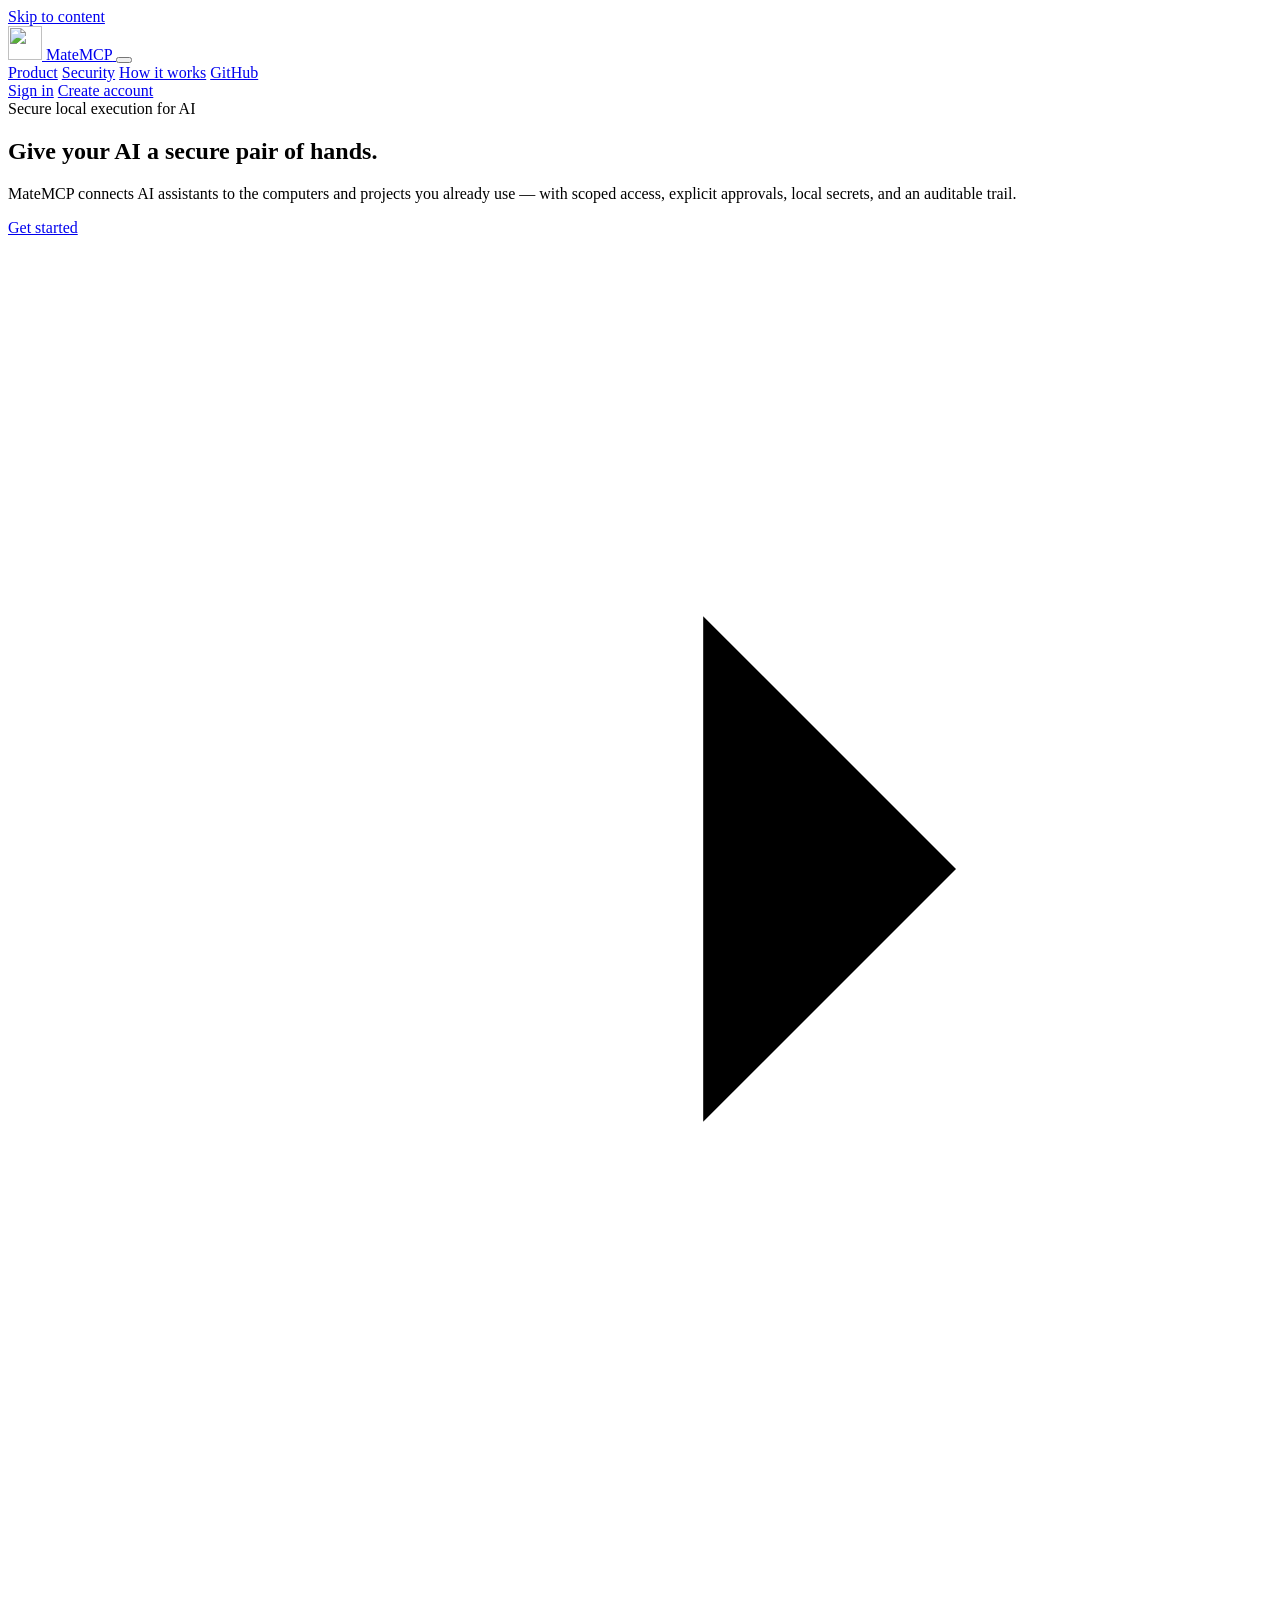
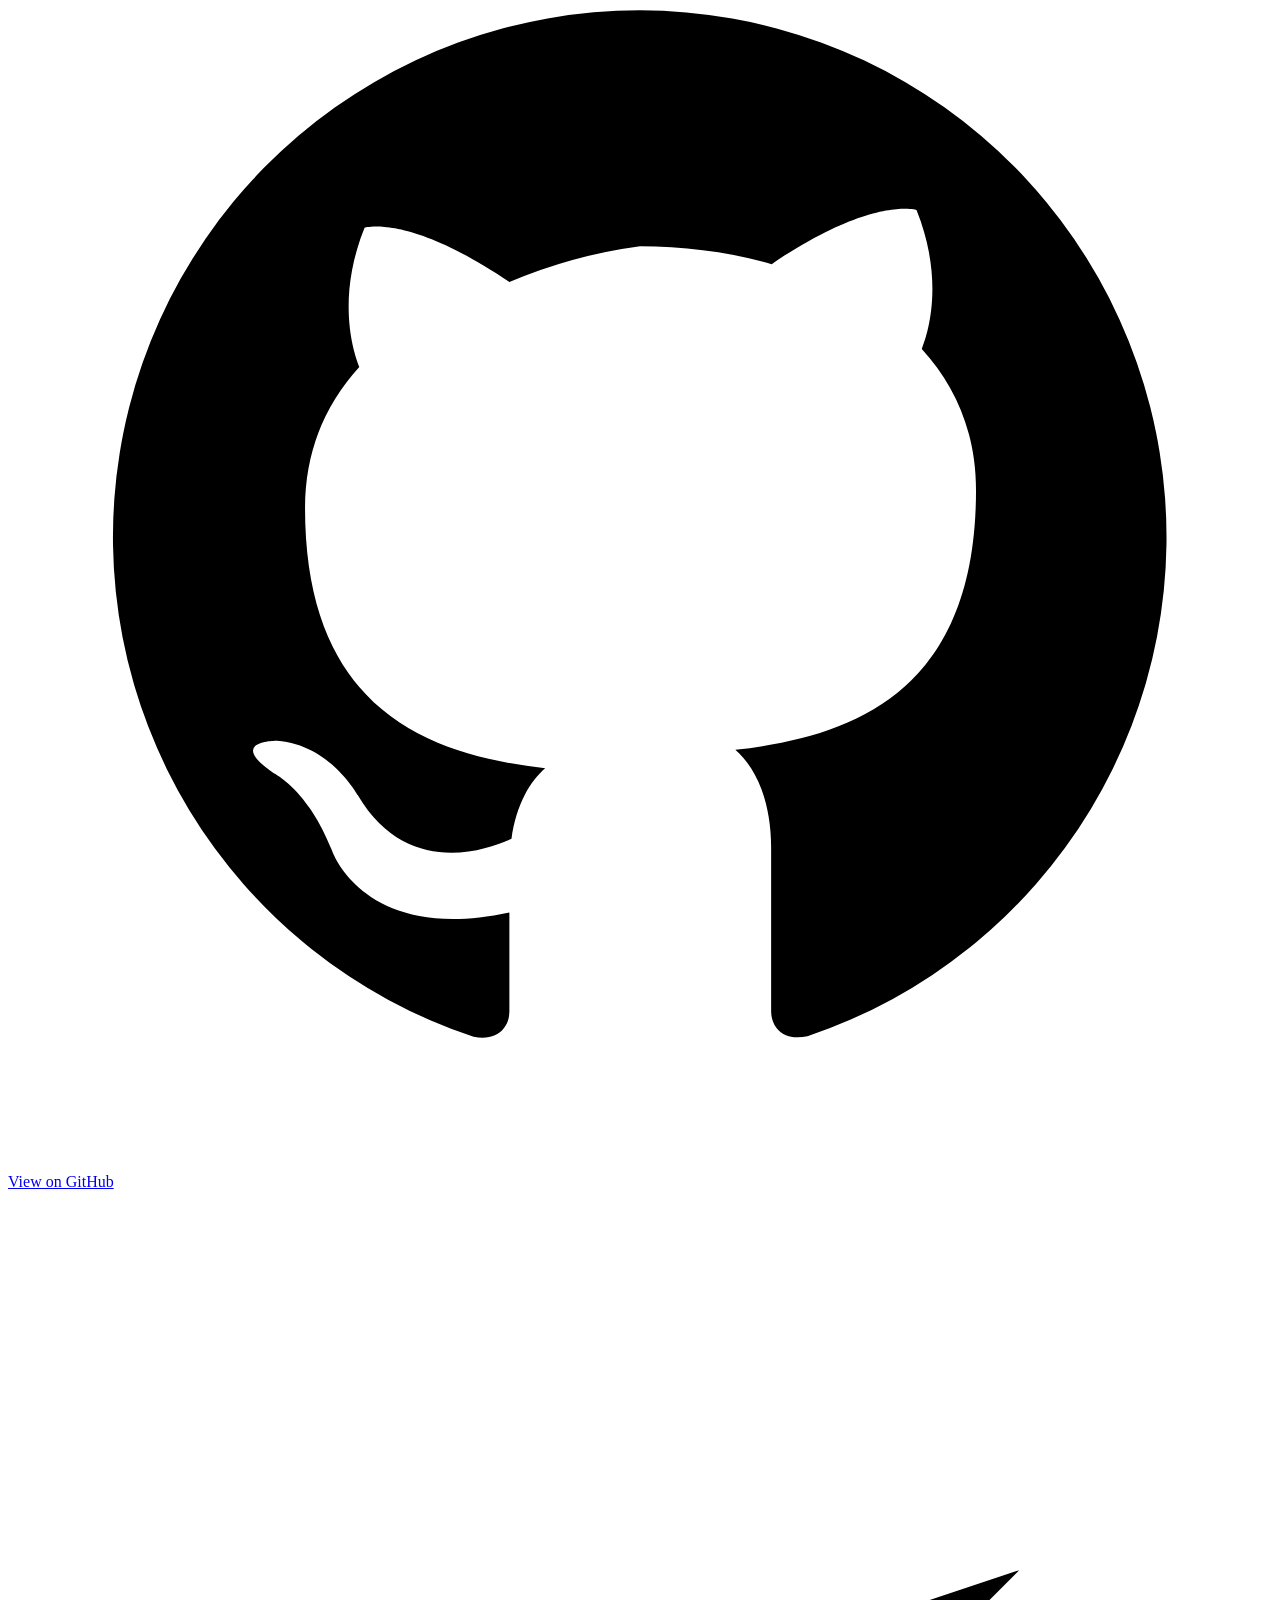
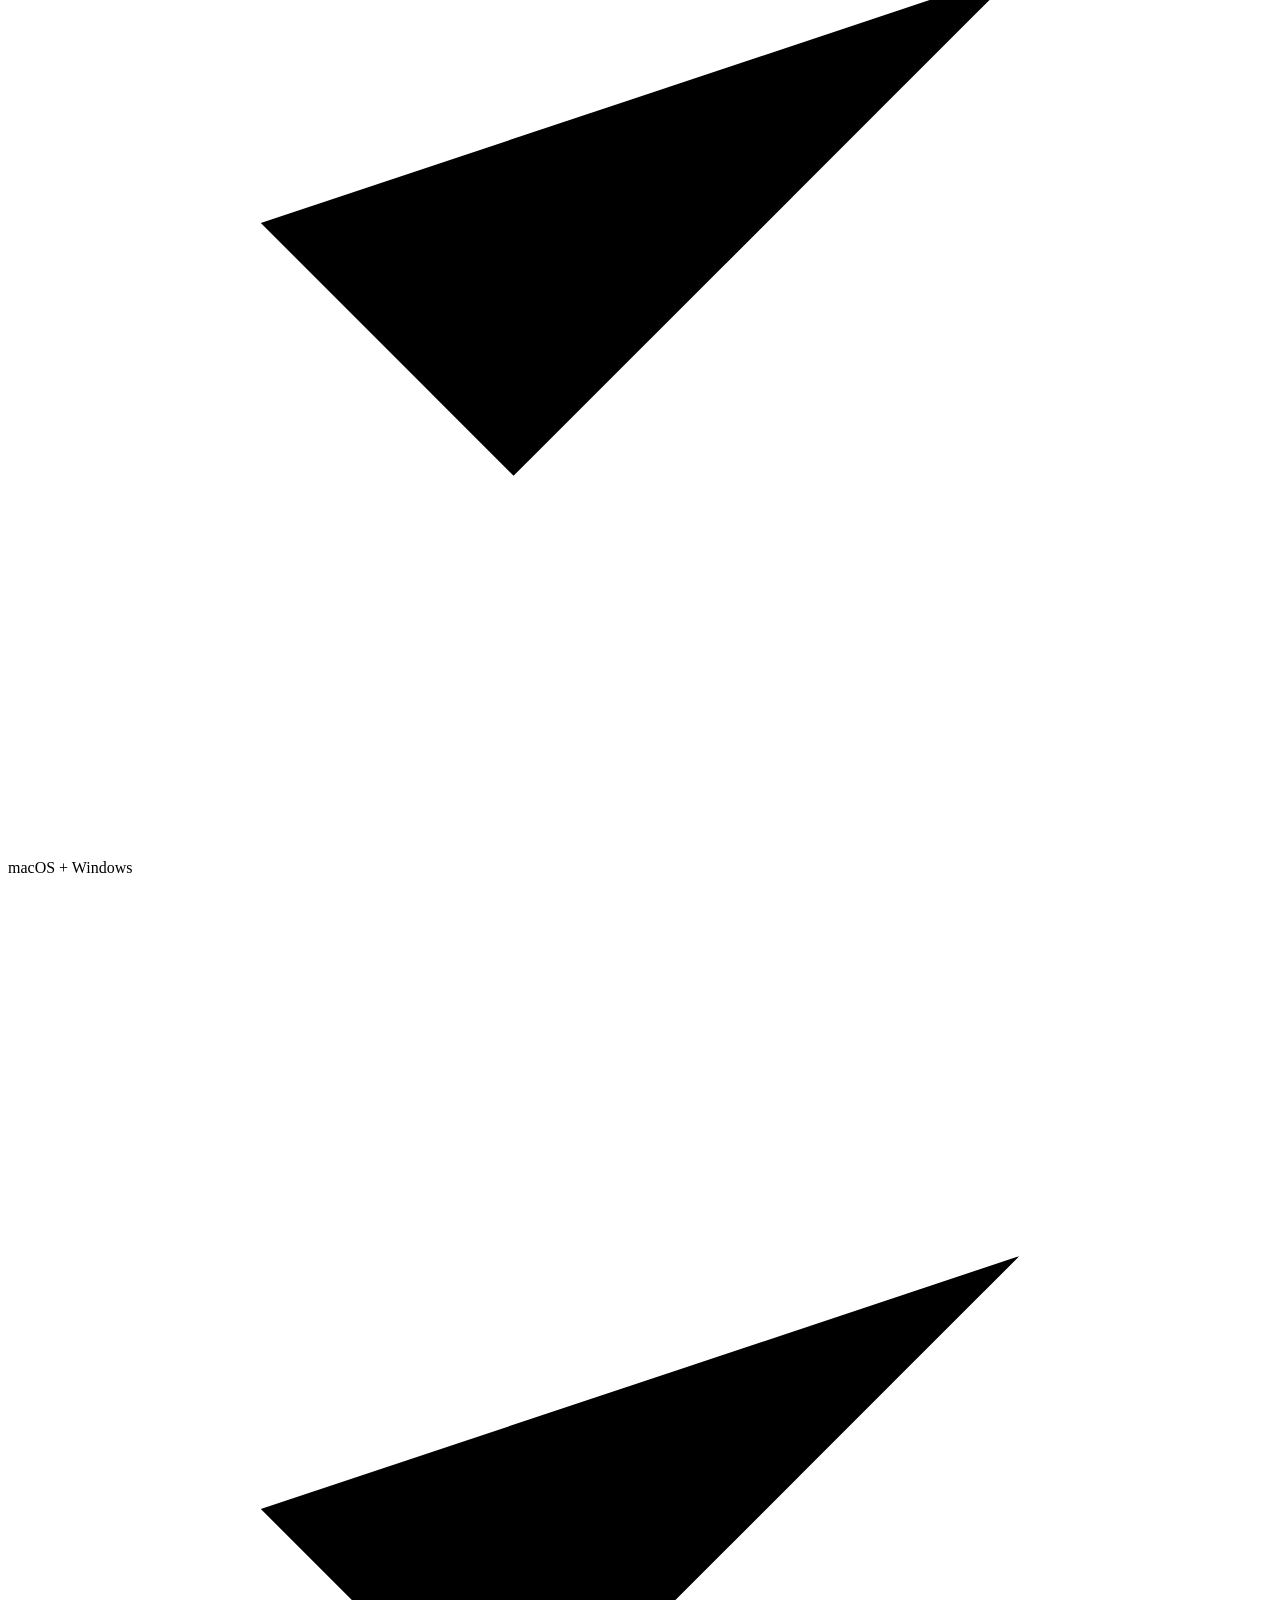
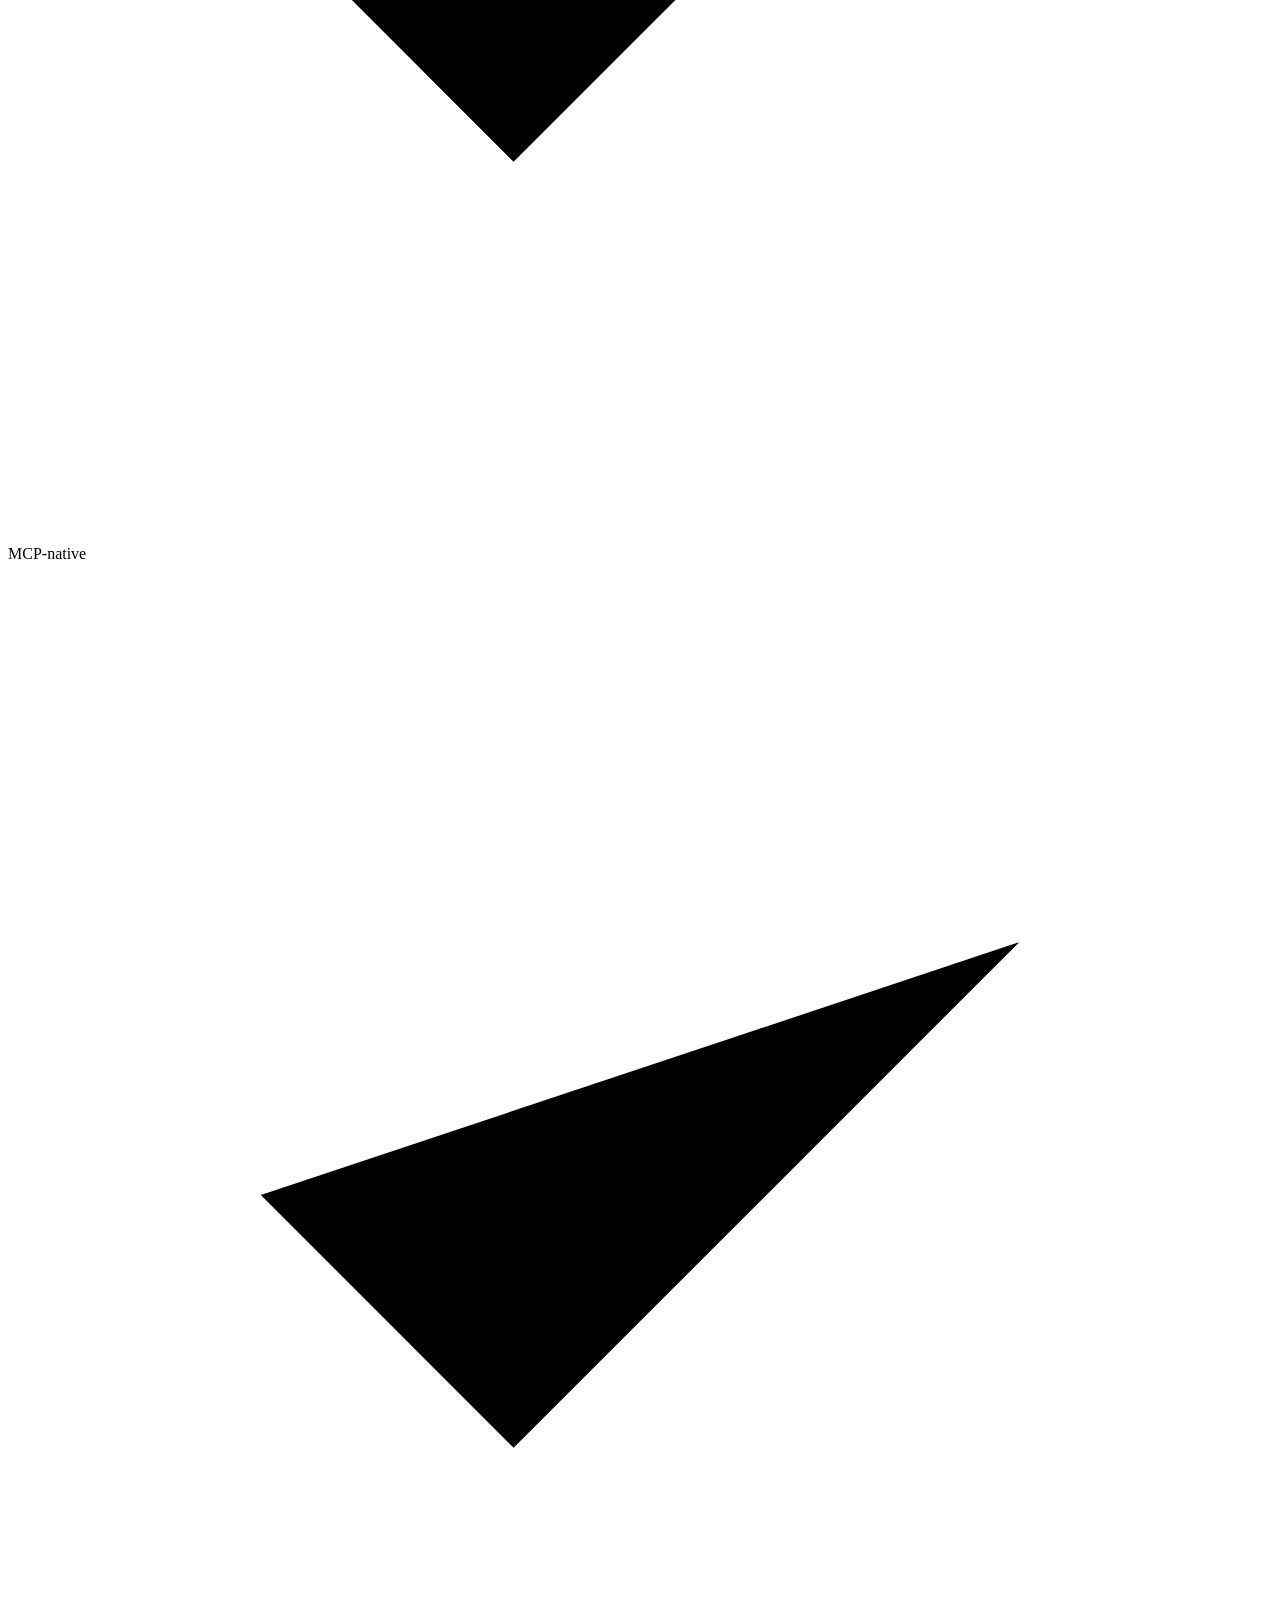
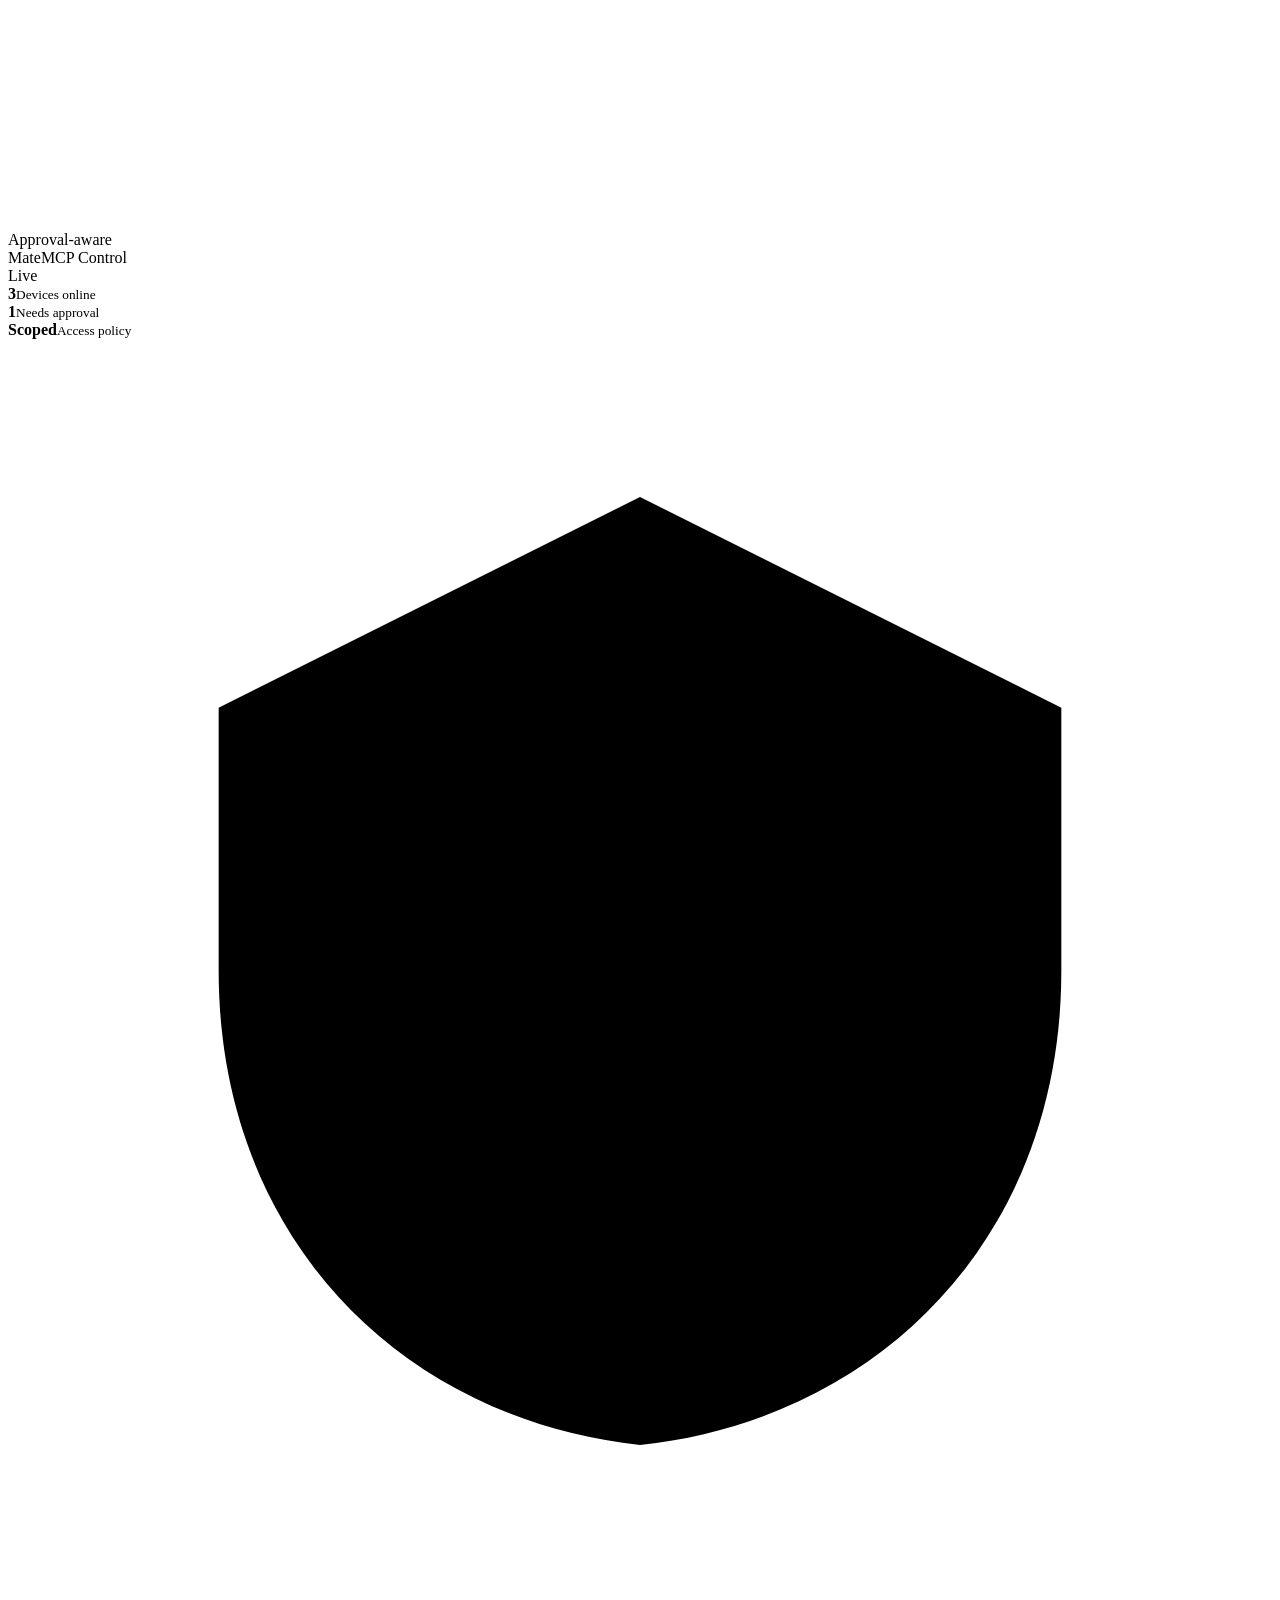
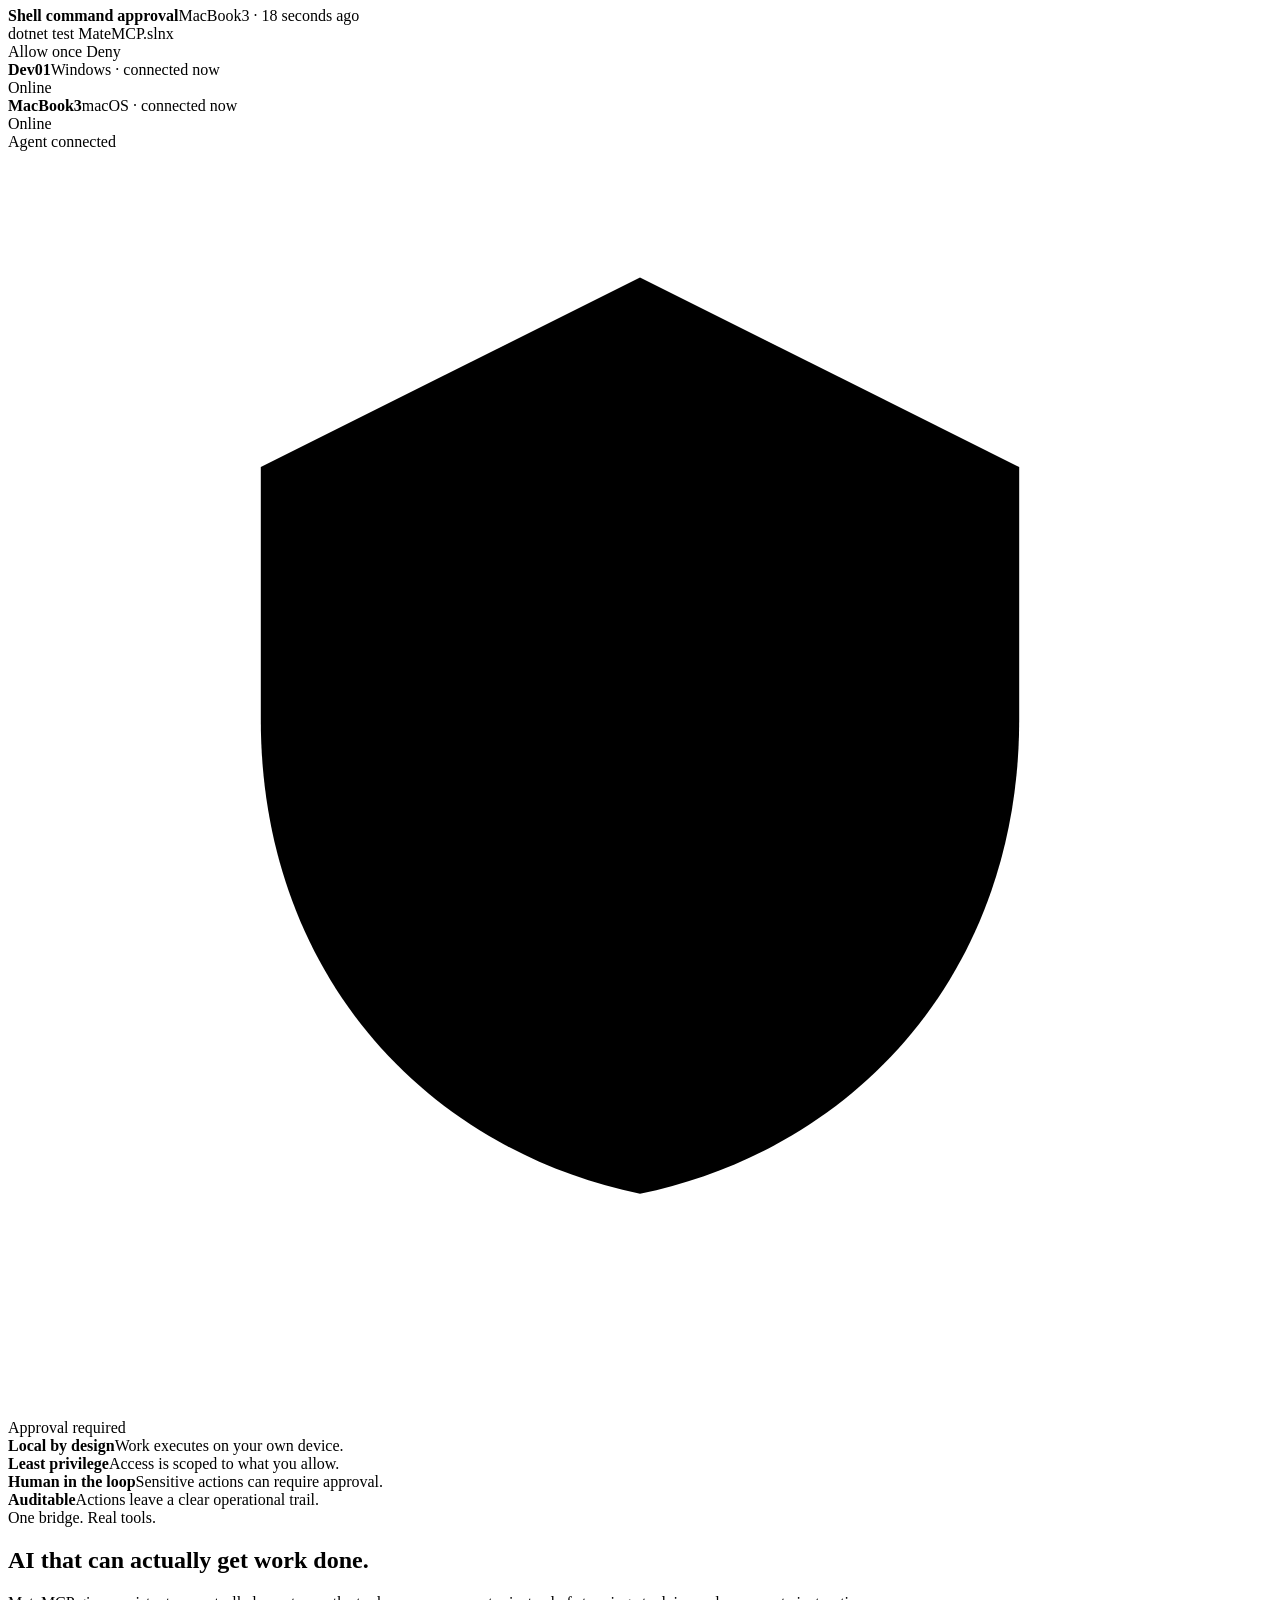
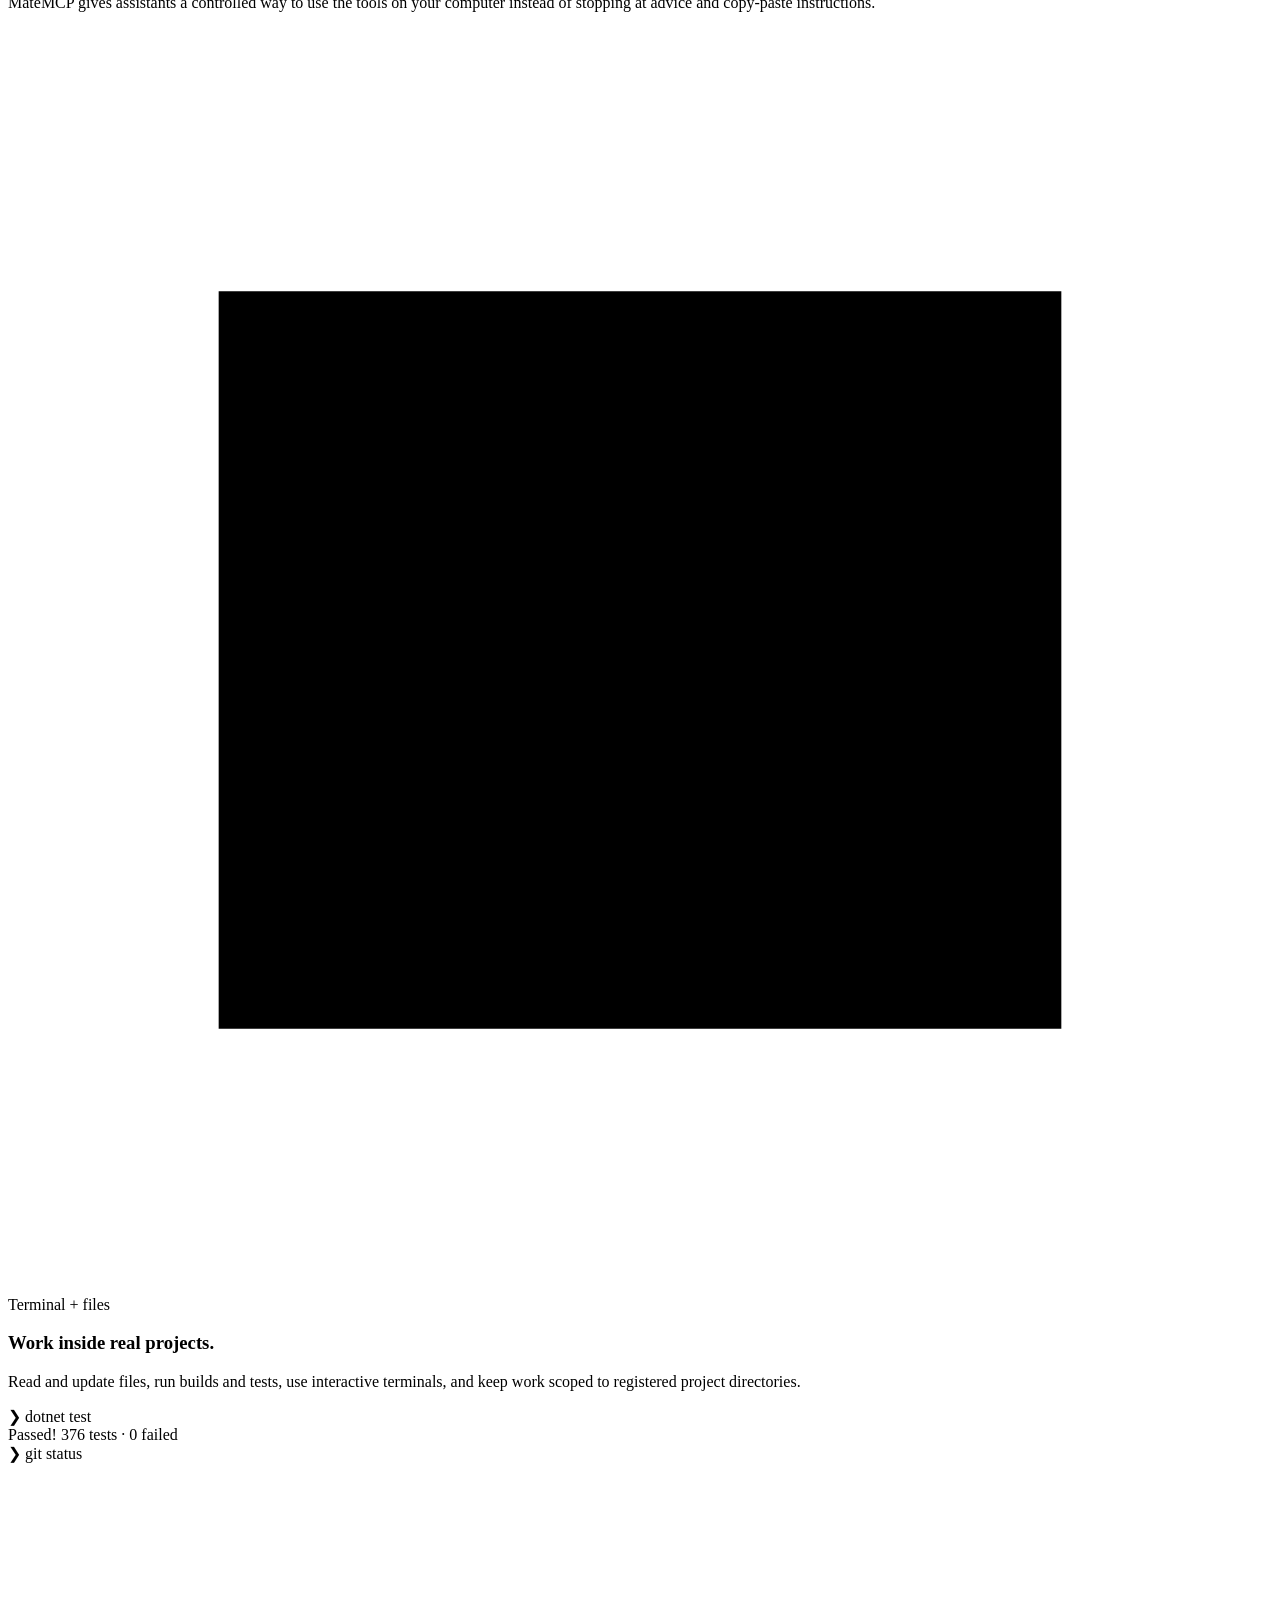
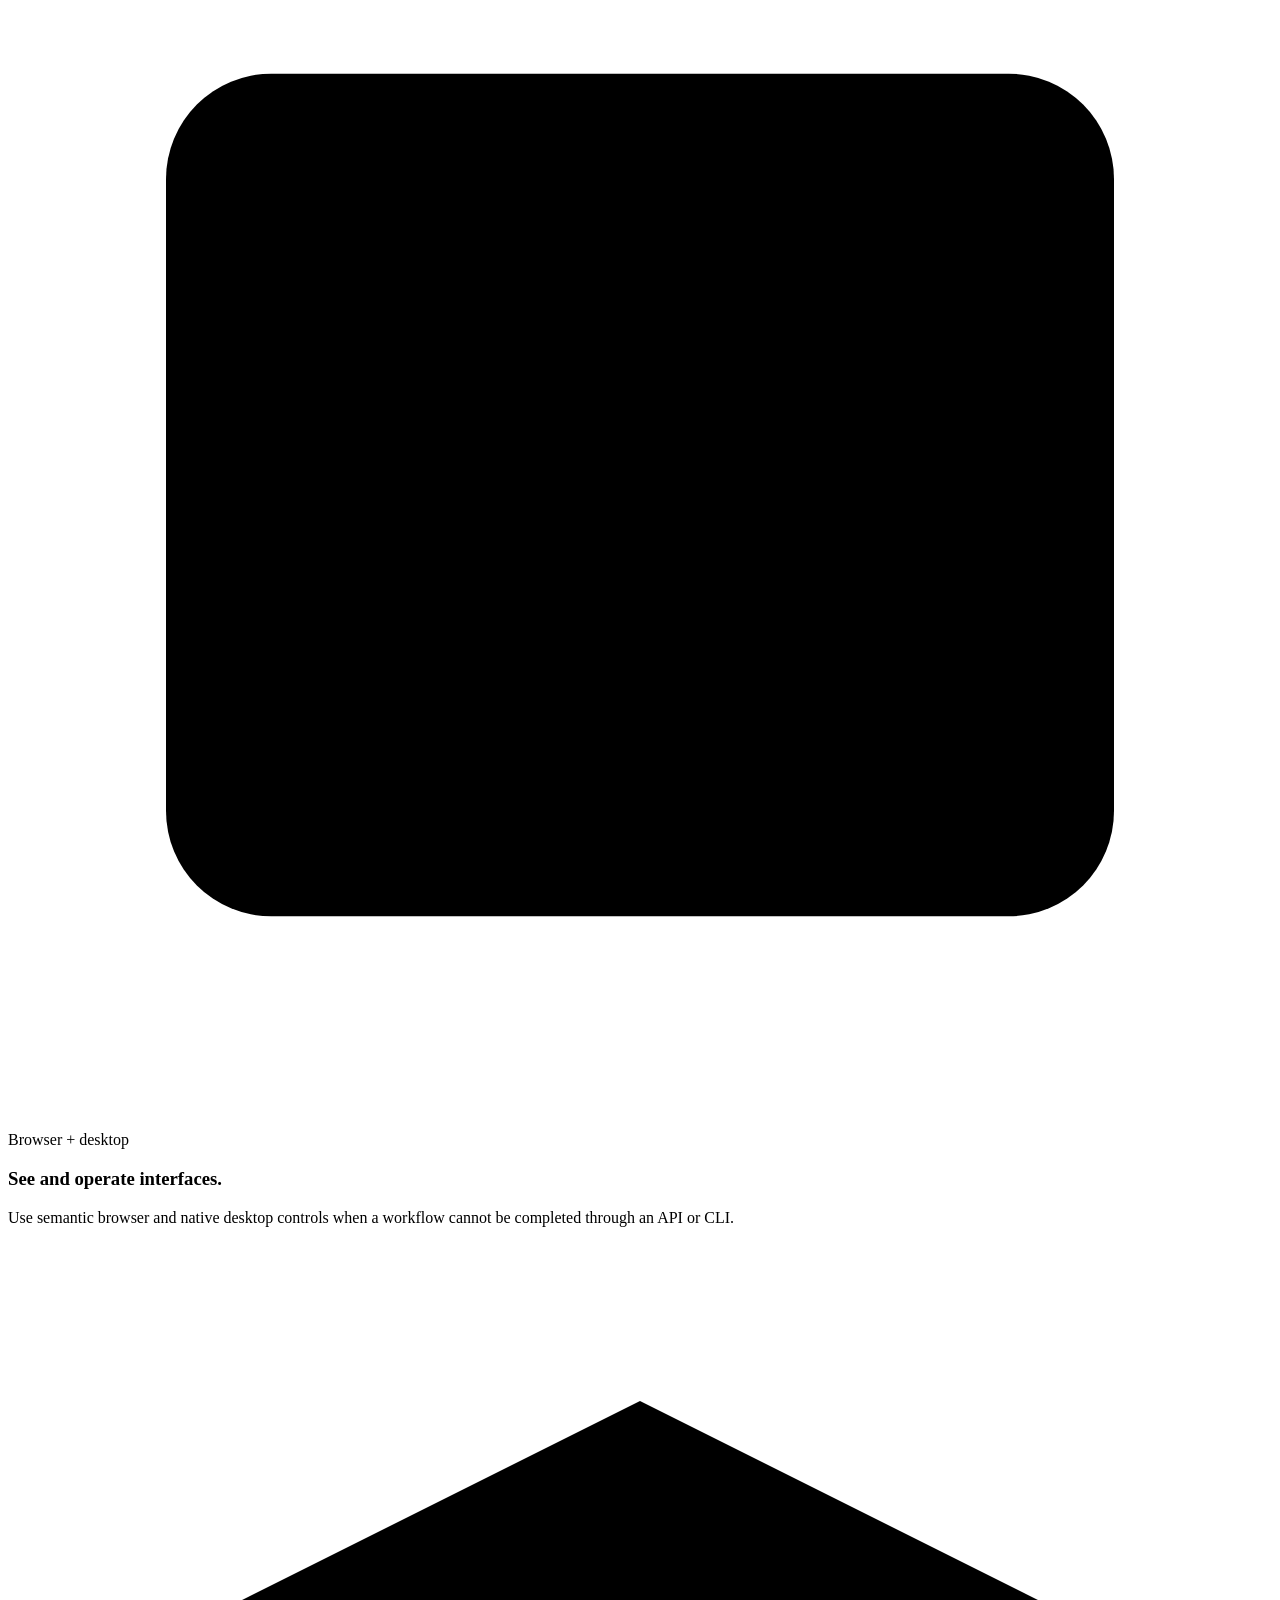
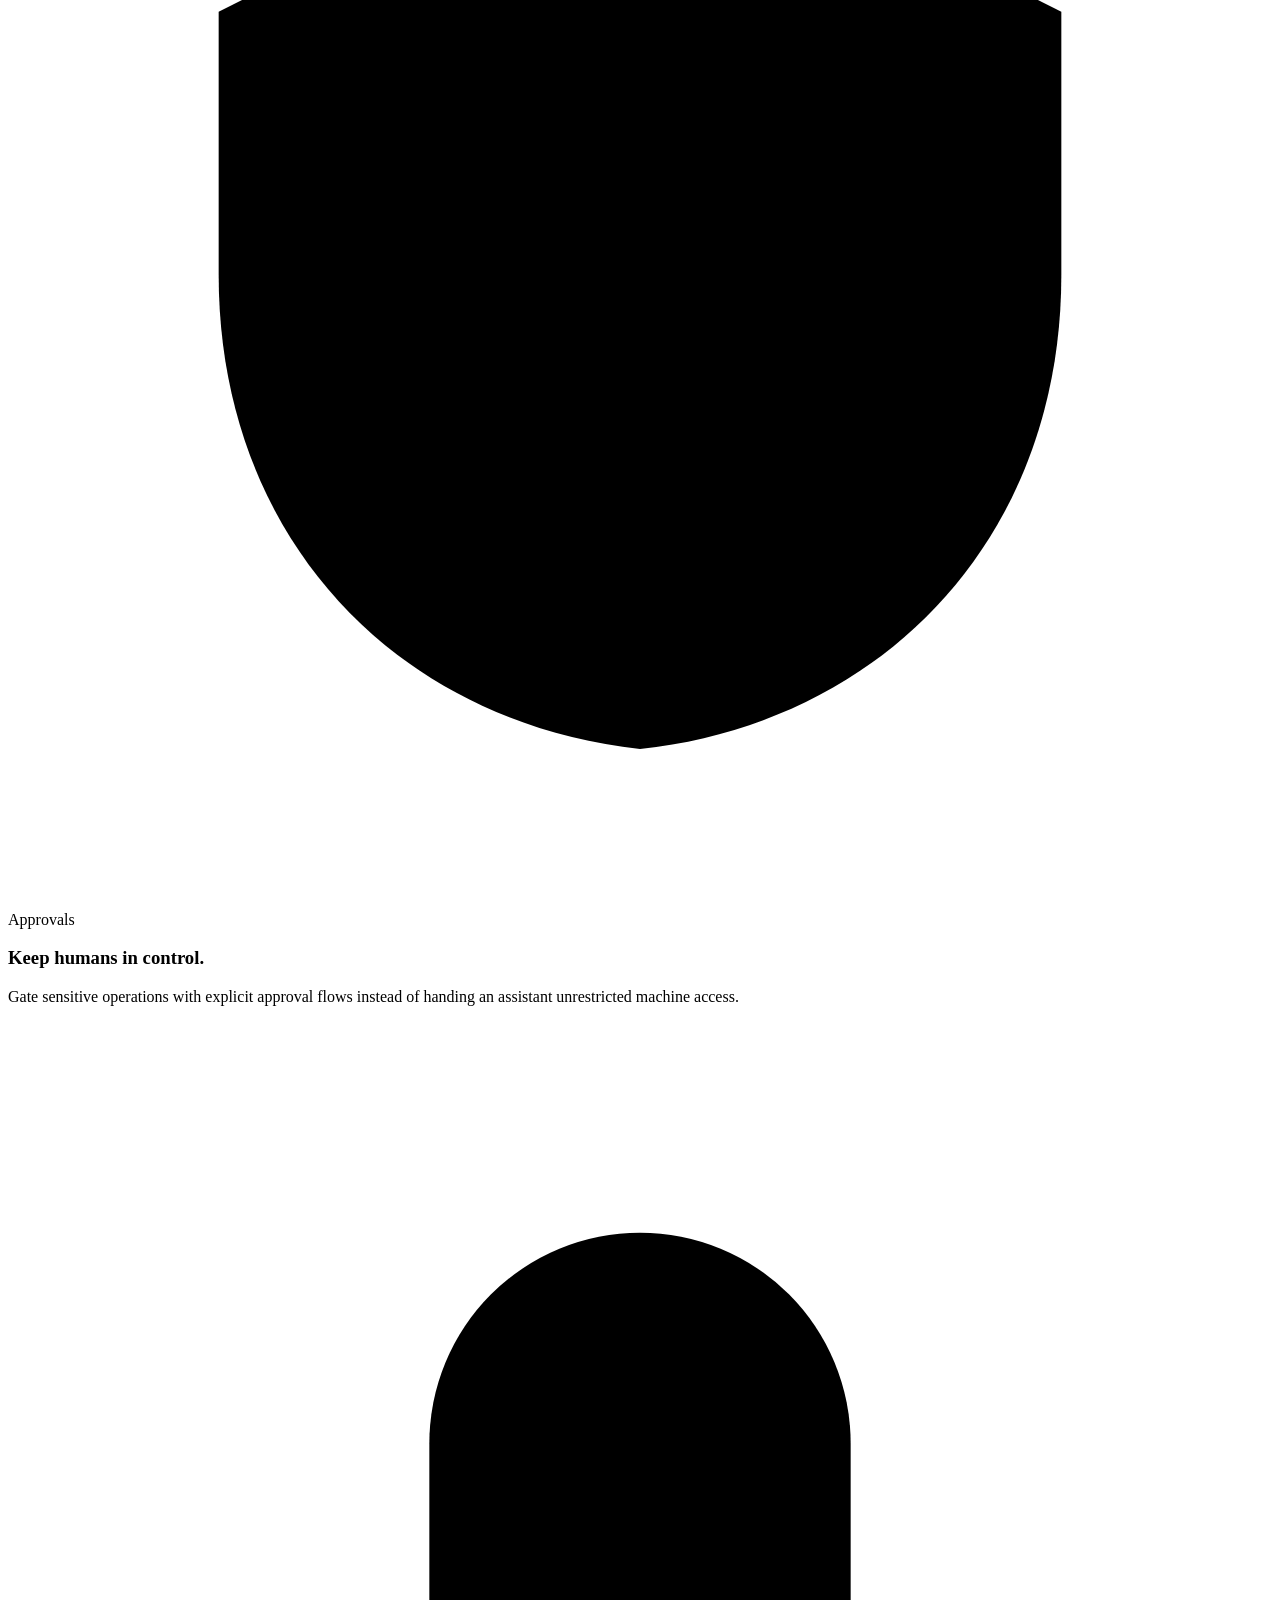
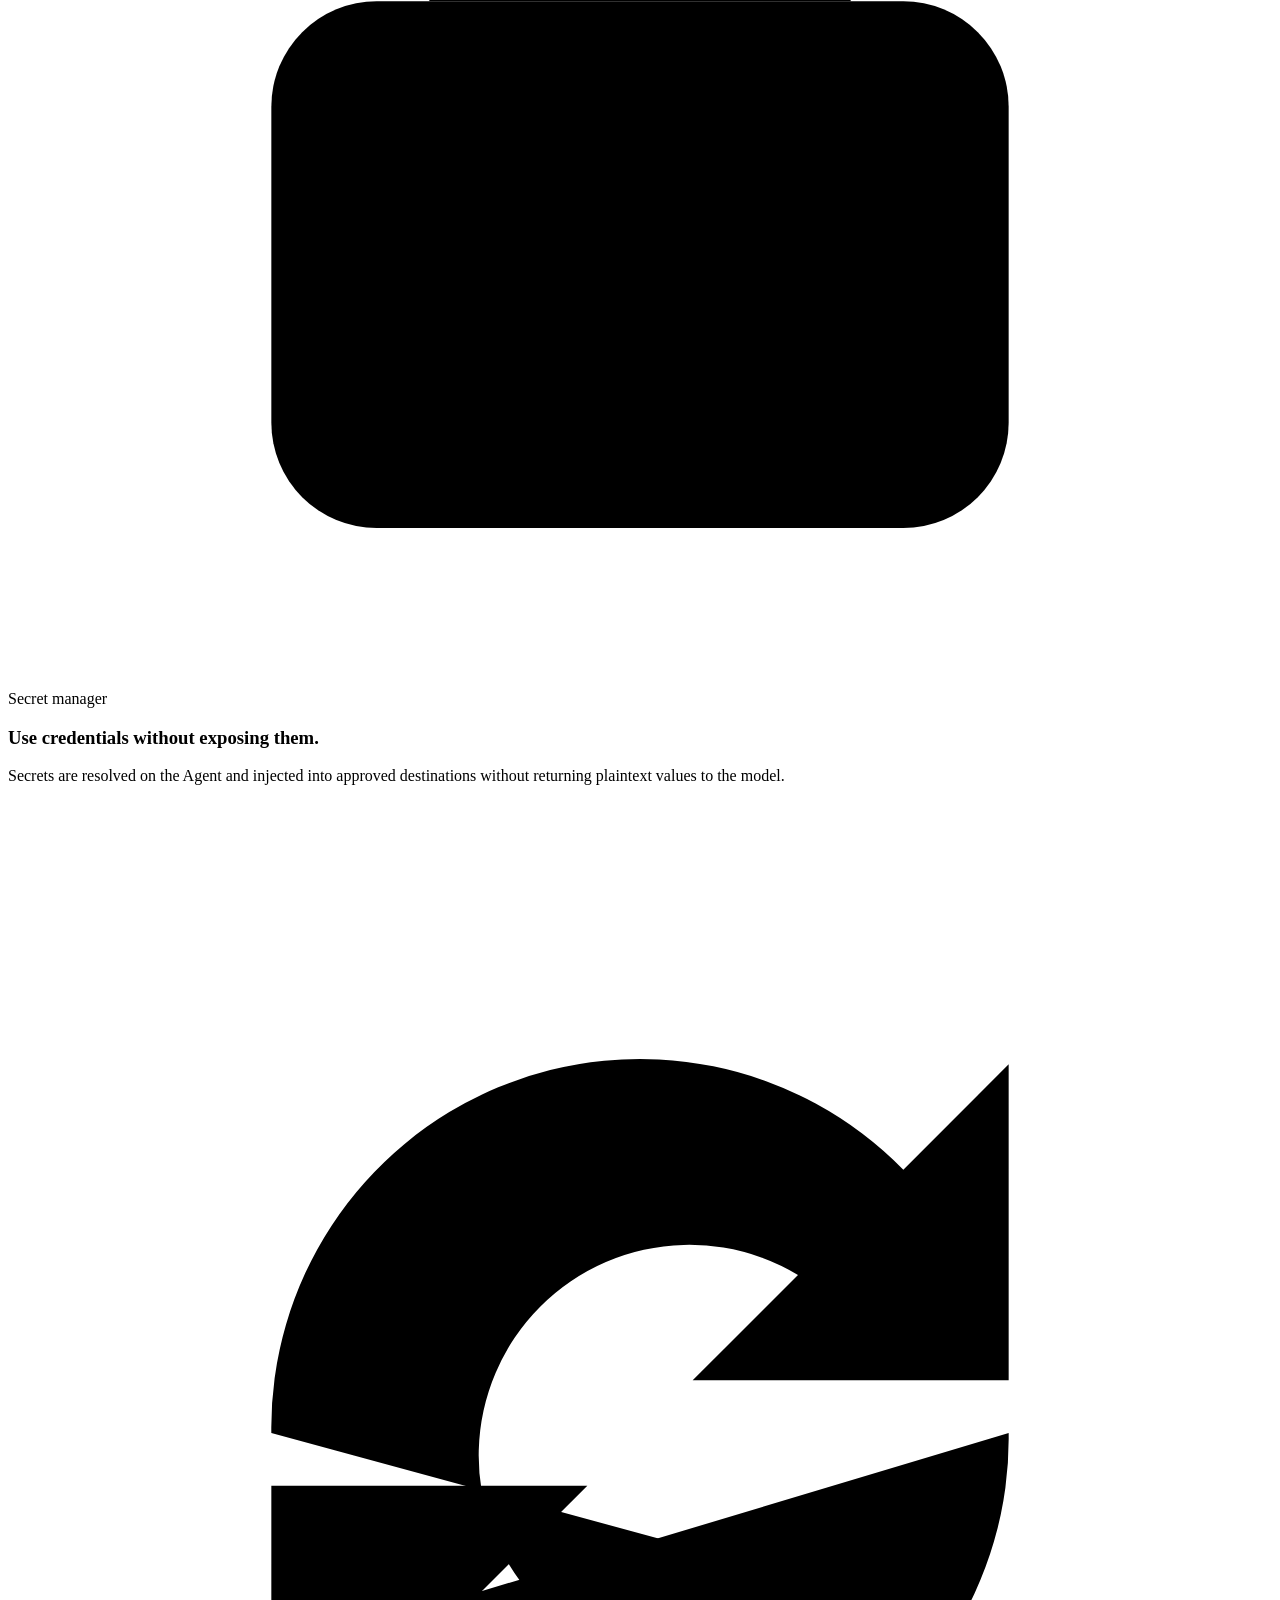
==== src/MateMCP.Web/wwwroot/index.html @ fe36145e "Build MateMCP public website foundation (Refs #296, #297)" ====
<!doctype html>
<html lang="en">
<head>
  <meta charset="utf-8">
  <meta name="viewport" content="width=device-width,initial-scale=1">
  <meta name="theme-color" content="#07111f">
  <meta name="description" content="MateMCP securely connects AI assistants to the computers, projects, files, terminals, browsers, and workflows you already use.">
  <meta name="robots" content="index,follow">
  <meta property="og:type" content="website">
  <meta property="og:title" content="MateMCP — Give AI a secure pair of hands">
  <meta property="og:description" content="Connect AI assistants to your own computers with scoped access, approvals, auditability, and local execution.">
  <meta property="og:url" content="https://matemcp.com/">
  <meta property="og:image" content="https://matemcp.com/brand/social-card.svg">
  <meta name="twitter:card" content="summary_large_image">
  <meta name="twitter:title" content="MateMCP — Give AI a secure pair of hands">
  <meta name="twitter:description" content="Secure local tools for AI assistants, without handing over your whole machine.">
  <link rel="canonical" href="https://matemcp.com/">
  <link rel="icon" href="/brand/mark.svg" type="image/svg+xml">
  <link rel="stylesheet" href="/site.css">
  <script src="/site.js" defer></script>
  <title>MateMCP — Secure local tools for AI assistants</title>
</head>
<body>
  <a class="skip-link" href="#main">Skip to content</a>

  <header class="site-header" data-header>
    <div class="shell header-inner">
      <a class="brand" href="/" aria-label="MateMCP home">
        <img src="/brand/mark.svg" width="34" height="34" alt="">
        <span>MateMCP</span>
      </a>

      <button class="nav-toggle" type="button" aria-label="Open navigation" aria-expanded="false" aria-controls="site-nav" data-nav-toggle>
        <span></span><span></span><span></span>
      </button>

      <nav class="site-nav" id="site-nav" aria-label="Primary navigation" data-nav>
        <a href="#product">Product</a>
        <a href="#security">Security</a>
        <a href="#how-it-works">How it works</a>
        <a href="https://github.com/vrassouli/MateMCP">GitHub</a>
        <div class="nav-actions">
          <a class="button button-ghost button-small" href="https://api.matemcp.com/login">Sign in</a>
          <a class="button button-primary button-small" href="https://api.matemcp.com/register">Create account</a>
        </div>
      </nav>
    </div>
  </header>

  <main id="main">
    <section class="hero section">
      <div class="hero-glow" aria-hidden="true"></div>
      <div class="shell hero-grid">
        <div class="hero-copy">
          <div class="eyebrow"><span class="status-dot"></span> Secure local execution for AI</div>
          <h1>Give your AI a secure <span class="text-gradient">pair of hands.</span></h1>
          <p class="hero-lede">MateMCP connects AI assistants to the computers and projects you already use — with scoped access, explicit approvals, local secrets, and an auditable trail.</p>
          <div class="hero-actions">
            <a class="button button-primary button-large" href="https://api.matemcp.com/register">
              Get started
              <svg viewBox="0 0 20 20" aria-hidden="true"><path d="M4 10h11m-4-4 4 4-4 4"/></svg>
            </a>
            <a class="button button-secondary button-large" href="https://github.com/vrassouli/MateMCP">
              <svg viewBox="0 0 24 24" aria-hidden="true"><path d="M12 2a10 10 0 0 0-3.16 19.49c.5.09.68-.22.68-.48v-1.88c-2.78.6-3.37-1.18-3.37-1.18-.45-1.16-1.11-1.47-1.11-1.47-.91-.62.07-.61.07-.61 1 .07 1.53 1.03 1.53 1.03.9 1.53 2.35 1.09 2.92.83.09-.65.35-1.09.64-1.34-2.22-.25-4.56-1.11-4.56-4.94 0-1.09.39-1.98 1.03-2.68-.1-.25-.45-1.27.1-2.64 0 0 .84-.27 2.75 1.03A9.58 9.58 0 0 1 12 6.48c.85 0 1.7.11 2.5.34 1.91-1.3 2.75-1.03 2.75-1.03.55 1.37.2 2.39.1 2.64.64.7 1.03 1.59 1.03 2.68 0 3.84-2.34 4.68-4.57 4.93.36.31.68.92.68 1.86V21c0 .27.18.58.69.48A10 10 0 0 0 12 2Z"/></svg>
              View on GitHub
            </a>
          </div>
          <div class="hero-proof" aria-label="Platform highlights">
            <span><svg viewBox="0 0 20 20" aria-hidden="true"><path d="m4 10 4 4 8-8"/></svg> macOS + Windows</span>
            <span><svg viewBox="0 0 20 20" aria-hidden="true"><path d="m4 10 4 4 8-8"/></svg> MCP-native</span>
            <span><svg viewBox="0 0 20 20" aria-hidden="true"><path d="m4 10 4 4 8-8"/></svg> Approval-aware</span>
          </div>
        </div>

        <div class="hero-visual" aria-label="Illustration of the MateMCP control experience">
          <div class="visual-orbit orbit-one"></div>
          <div class="visual-orbit orbit-two"></div>
          <div class="product-window">
            <div class="window-bar">
              <div class="window-dots" aria-hidden="true"><span></span><span></span><span></span></div>
              <div class="window-title">MateMCP Control</div>
              <div class="live-chip"><span></span> Live</div>
            </div>
            <div class="product-layout">
              <aside class="mock-sidebar" aria-hidden="true">
                <div class="mock-brand"></div>
                <div class="mock-nav active"></div>
                <div class="mock-nav"></div>
                <div class="mock-nav short"></div>
                <div class="mock-spacer"></div>
                <div class="mock-user"></div>
              </aside>
              <div class="mock-content">
                <div class="mock-heading-row">
                  <div>
                    <div class="mock-overline"></div>
                    <div class="mock-heading"></div>
                  </div>
                  <div class="mock-action"></div>
                </div>
                <div class="metric-grid">
                  <div class="metric-card"><span class="metric-icon online"></span><b>3</b><small>Devices online</small></div>
                  <div class="metric-card"><span class="metric-icon approval"></span><b>1</b><small>Needs approval</small></div>
                  <div class="metric-card"><span class="metric-icon secure"></span><b>Scoped</b><small>Access policy</small></div>
                </div>
                <div class="mock-card approval-card">
                  <div class="approval-head">
                    <div class="approval-icon">
                      <svg viewBox="0 0 24 24" aria-hidden="true"><path d="M12 3 4 7v5c0 5 3.4 8.5 8 9 4.6-.5 8-4 8-9V7l-8-4Z"/><path d="m9 12 2 2 4-5"/></svg>
                    </div>
                    <div><strong>Shell command approval</strong><span>MacBook3 · 18 seconds ago</span></div>
                  </div>
                  <div class="mock-code">dotnet test MateMCP.slnx</div>
                  <div class="approval-actions">
                    <span class="mock-button allow">Allow once</span>
                    <span class="mock-button deny">Deny</span>
                  </div>
                </div>
                <div class="device-row">
                  <span class="device-dot"></span><div><strong>Dev01</strong><span>Windows · connected now</span></div><span class="device-state">Online</span>
                </div>
                <div class="device-row">
                  <span class="device-dot"></span><div><strong>MacBook3</strong><span>macOS · connected now</span></div><span class="device-state">Online</span>
                </div>
              </div>
            </div>
          </div>
          <div class="floating-pill pill-top"><span class="pulse"></span> Agent connected</div>
          <div class="floating-pill pill-bottom">
            <svg viewBox="0 0 20 20" aria-hidden="true"><path d="M10 2 4 5v4c0 4 2.6 6.8 6 7.5 3.4-.7 6-3.5 6-7.5V5l-6-3Z"/><path d="m7.5 9.5 1.7 1.7 3.5-4"/></svg>
            Approval required
          </div>
        </div>
      </div>
    </section>

    <section class="trust-strip" aria-label="Core principles">
      <div class="shell trust-grid">
        <div><strong>Local by design</strong><span>Work executes on your own device.</span></div>
        <div><strong>Least privilege</strong><span>Access is scoped to what you allow.</span></div>
        <div><strong>Human in the loop</strong><span>Sensitive actions can require approval.</span></div>
        <div><strong>Auditable</strong><span>Actions leave a clear operational trail.</span></div>
      </div>
    </section>

    <section class="section section-surface" id="product">
      <div class="shell">
        <div class="section-heading">
          <div class="eyebrow">One bridge. Real tools.</div>
          <h2>AI that can actually get work done.</h2>
          <p>MateMCP gives assistants a controlled way to use the tools on your computer instead of stopping at advice and copy-paste instructions.</p>
        </div>

        <div class="feature-grid">
          <article class="feature-card feature-large">
            <div class="feature-icon">
              <svg viewBox="0 0 24 24" aria-hidden="true"><path d="M4 5h16v14H4z"/><path d="m7 9 3 3-3 3m5 0h5"/></svg>
            </div>
            <div>
              <span class="feature-kicker">Terminal + files</span>
              <h3>Work inside real projects.</h3>
              <p>Read and update files, run builds and tests, use interactive terminals, and keep work scoped to registered project directories.</p>
            </div>
            <div class="terminal-demo" aria-hidden="true">
              <div><span class="prompt">❯</span> dotnet test</div>
              <div class="muted">Passed! 376 tests · 0 failed</div>
              <div><span class="prompt">❯</span> git status <span class="cursor"></span></div>
            </div>
          </article>

          <article class="feature-card">
            <div class="feature-icon">
              <svg viewBox="0 0 24 24" aria-hidden="true"><rect x="3" y="4" width="18" height="16" rx="2"/><path d="M3 8h18M8 4v4"/></svg>
            </div>
            <span class="feature-kicker">Browser + desktop</span>
            <h3>See and operate interfaces.</h3>
            <p>Use semantic browser and native desktop controls when a workflow cannot be completed through an API or CLI.</p>
          </article>

          <article class="feature-card">
            <div class="feature-icon">
              <svg viewBox="0 0 24 24" aria-hidden="true"><path d="M12 3 4 7v5c0 5 3.4 8.5 8 9 4.6-.5 8-4 8-9V7l-8-4Z"/><path d="m9 12 2 2 4-5"/></svg>
            </div>
            <span class="feature-kicker">Approvals</span>
            <h3>Keep humans in control.</h3>
            <p>Gate sensitive operations with explicit approval flows instead of handing an assistant unrestricted machine access.</p>
          </article>

          <article class="feature-card">
            <div class="feature-icon">
              <svg viewBox="0 0 24 24" aria-hidden="true"><path d="M8 11V8a4 4 0 0 1 8 0v3"/><rect x="5" y="11" width="14" height="10" rx="2"/><path d="M12 15v2"/></svg>
            </div>
            <span class="feature-kicker">Secret manager</span>
            <h3>Use credentials without exposing them.</h3>
            <p>Secrets are resolved on the Agent and injected into approved destinations without returning plaintext values to the model.</p>
          </article>

          <article class="feature-card">
            <div class="feature-icon">
              <svg viewBox="0 0 24 24" aria-hidden="true"><path d="M5 12a7 7 0 0 1 12-5l2-2v6h-6l2-2a4 4 0 1 0 1 6"/><path d="M19 12a7 7 0 0 1-12 5l-2 2v-6h6l-2 2"/></svg>
            </div>
            <span class="feature-kicker">Resilient relay</span>
            <h3>Stay connected through real networks.</h3>
            <p>Reconnect-aware transport keeps long-running workflows recoverable when devices or networks briefly disappear.</p>
          </article>
        </div>
      </div>
    </section>

    <section class="section" id="how-it-works">
      <div class="shell">
        <div class="section-heading compact">
          <div class="eyebrow">How it works</div>
          <h2>A narrow bridge between AI and your machine.</h2>
          <p>The assistant talks MCP. MateMCP turns that into scoped local capabilities, while the control plane handles identity, policy, and approvals.</p>
        </div>

        <div class="architecture" aria-label="MateMCP architecture">
          <div class="architecture-node">
            <div class="node-icon ai">
              <svg viewBox="0 0 24 24" aria-hidden="true"><path d="M8 5a4 4 0 0 1 8 0v1a4 4 0 0 1 3 4v4a4 4 0 0 1-4 4h-1l-2 3-2-3H9a4 4 0 0 1-4-4v-4a4 4 0 0 1 3-4V5Z"/><path d="M9 11h.01M15 11h.01"/></svg>
            </div>
            <div><span>01</span><strong>AI client</strong><small>ChatGPT, Claude, Grok, or another MCP client</small></div>
          </div>
          <div class="architecture-link" aria-hidden="true"><span>MCP</span><i></i></div>
          <div class="architecture-node featured">
            <div class="node-icon relay">
              <img src="/brand/mark.svg" alt="">
            </div>
            <div><span>02</span><strong>MateMCP relay</strong><small>OAuth, routing, scopes, policy, approvals</small></div>
          </div>
          <div class="architecture-link" aria-hidden="true"><span>Secure tunnel</span><i></i></div>
          <div class="architecture-node">
            <div class="node-icon device">
              <svg viewBox="0 0 24 24" aria-hidden="true"><rect x="3" y="4" width="18" height="14" rx="2"/><path d="M8 21h8M12 18v3"/></svg>
            </div>
            <div><span>03</span><strong>Your Agent</strong><small>Local files, shell, browser, desktop, secrets</small></div>
          </div>
        </div>
      </div>
    </section>

    <section class="section section-security" id="security">
      <div class="shell security-grid">
        <div class="security-copy">
          <div class="eyebrow">Security is the product</div>
          <h2>Powerful access should still feel deliberate.</h2>
          <p>MateMCP is built around explicit boundaries rather than pretending local computer access is risk-free.</p>
          <div class="security-points">
            <div>
              <span class="check-icon"><svg viewBox="0 0 20 20" aria-hidden="true"><path d="m4 10 4 4 8-8"/></svg></span>
              <div><strong>Scoped projects</strong><small>File and shell access can be constrained to registered workspaces and capabilities.</small></div>
            </div>
            <div>
              <span class="check-icon"><svg viewBox="0 0 20 20" aria-hidden="true"><path d="m4 10 4 4 8-8"/></svg></span>
              <div><strong>Approval gates</strong><small>Sensitive operations can pause for a human decision before execution.</small></div>
            </div>
            <div>
              <span class="check-icon"><svg viewBox="0 0 20 20" aria-hidden="true"><path d="m4 10 4 4 8-8"/></svg></span>
              <div><strong>Local secret resolution</strong><small>Credentials can stay on the Agent instead of appearing in model context or tool arguments.</small></div>
            </div>
            <div>
              <span class="check-icon"><svg viewBox="0 0 20 20" aria-hidden="true"><path d="m4 10 4 4 8-8"/></svg></span>
              <div><strong>Traceable actions</strong><small>Approvals and important actions are designed to be inspectable and auditable.</small></div>
            </div>
          </div>
        </div>

        <div class="security-card" aria-label="Example scoped access policy">
          <div class="security-card-head">
            <div><span class="mini-dot"></span> Project access</div>
            <span class="tag">Scoped</span>
          </div>
          <div class="policy-name">
            <div class="folder-icon">
              <svg viewBox="0 0 24 24" aria-hidden="true"><path d="M3 6h7l2 2h9v11H3z"/></svg>
            </div>
            <div><strong>MateMCP</strong><span>C:\Projects\MateMCP</span></div>
          </div>
          <div class="policy-row"><span>Read files</span><span class="policy-allowed">Allowed</span></div>
          <div class="policy-row"><span>Write files</span><span class="policy-allowed">Allowed</span></div>
          <div class="policy-row"><span>Shell</span><span class="policy-approval">Approval aware</span></div>
          <div class="policy-row"><span>Outside workspace</span><span class="policy-blocked">Blocked</span></div>
          <div class="security-foot">
            <svg viewBox="0 0 20 20" aria-hidden="true"><path d="M10 2 4 5v4c0 4 2.6 6.8 6 7.5 3.4-.7 6-3.5 6-7.5V5l-6-3Z"/><path d="m7.5 9.5 1.7 1.7 3.5-4"/></svg>
            Least privilege is easier to trust.
          </div>
        </div>
      </div>
    </section>

    <section class="section platforms">
      <div class="shell">
        <div class="platform-card">
          <div>
            <div class="eyebrow">Meet your machines where they are</div>
            <h2>One workflow across macOS and Windows.</h2>
            <p>Install the Companion on the computers you want AI to work with, then manage access from one account.</p><div class="platform-actions"><a class="button button-primary" href="https://github.com/vrassouli/MateMCP#install--upgrade-matemcp-desktop">Install MateMCP Desktop</a><a class="button button-secondary" href="https://github.com/vrassouli/MateMCP#documentation">Read documentation</a></div>
          </div>
          <div class="platform-list">
            <div><span class="platform-icon">⌘</span><strong>macOS</strong><small>Companion + local Agent</small></div>
            <div><span class="platform-icon windows-mark" aria-hidden="true"><i></i><i></i><i></i><i></i></span><strong>Windows</strong><small>Companion + local Agent</small></div>
          </div>
        </div>
      </div>
    </section>

    <section class="section cta-section">
      <div class="shell">
        <div class="cta-card">
          <div class="cta-grid" aria-hidden="true"></div>
          <div class="cta-glow" aria-hidden="true"></div>
          <div class="eyebrow centered">Your computer. Your rules.</div>
          <h2>Turn AI from an advisor into a teammate.</h2>
          <p>Connect a device, choose what it can access, and keep control of the actions that matter.</p>
          <div class="hero-actions centered-actions">
            <a class="button button-primary button-large" href="https://api.matemcp.com/register">Create your account</a>
            <a class="button button-secondary button-large" href="https://github.com/vrassouli/MateMCP">Explore the source</a>
          </div>
        </div>
      </div>
    </section>
  </main>

  <footer class="site-footer">
    <div class="shell footer-grid">
      <div>
        <a class="brand" href="/" aria-label="MateMCP home"><img src="/brand/mark.svg" width="32" height="32" alt=""><span>MateMCP</span></a>
        <p>Secure local tools for capable AI assistants.</p>
      </div>
      <div class="footer-links">
        <div><strong>Product</strong><a href="#product">Capabilities</a><a href="#security">Security</a><a href="#how-it-works">How it works</a></div>
        <div><strong>Resources</strong><a href="https://github.com/vrassouli/MateMCP">GitHub</a><a href="https://api.matemcp.com/login">Sign in</a><a href="https://api.matemcp.com/register">Create account</a></div>
      </div>
    </div>
    <div class="shell footer-bottom"><span>© <span data-year>2026</span> MateMCP.</span><span>Built for controlled, auditable local execution.</span></div>
  </footer>
</body>
</html>
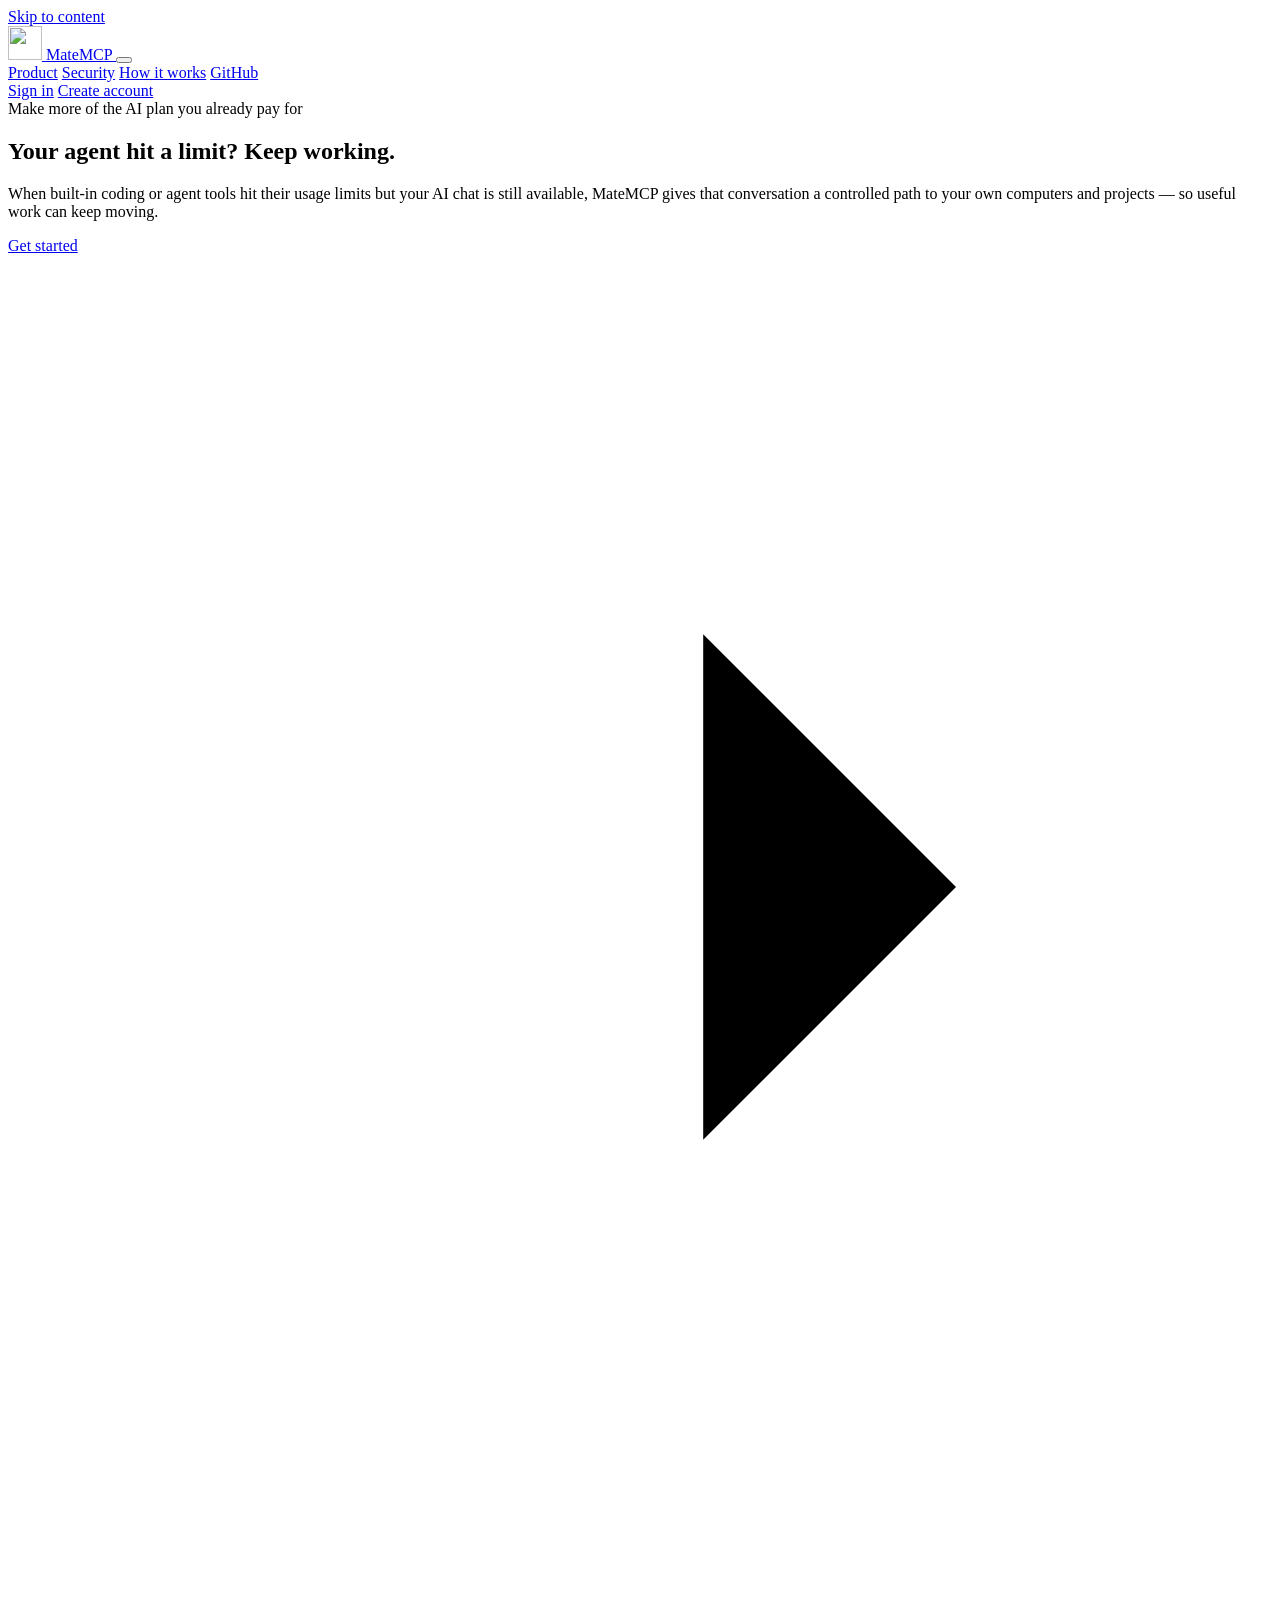
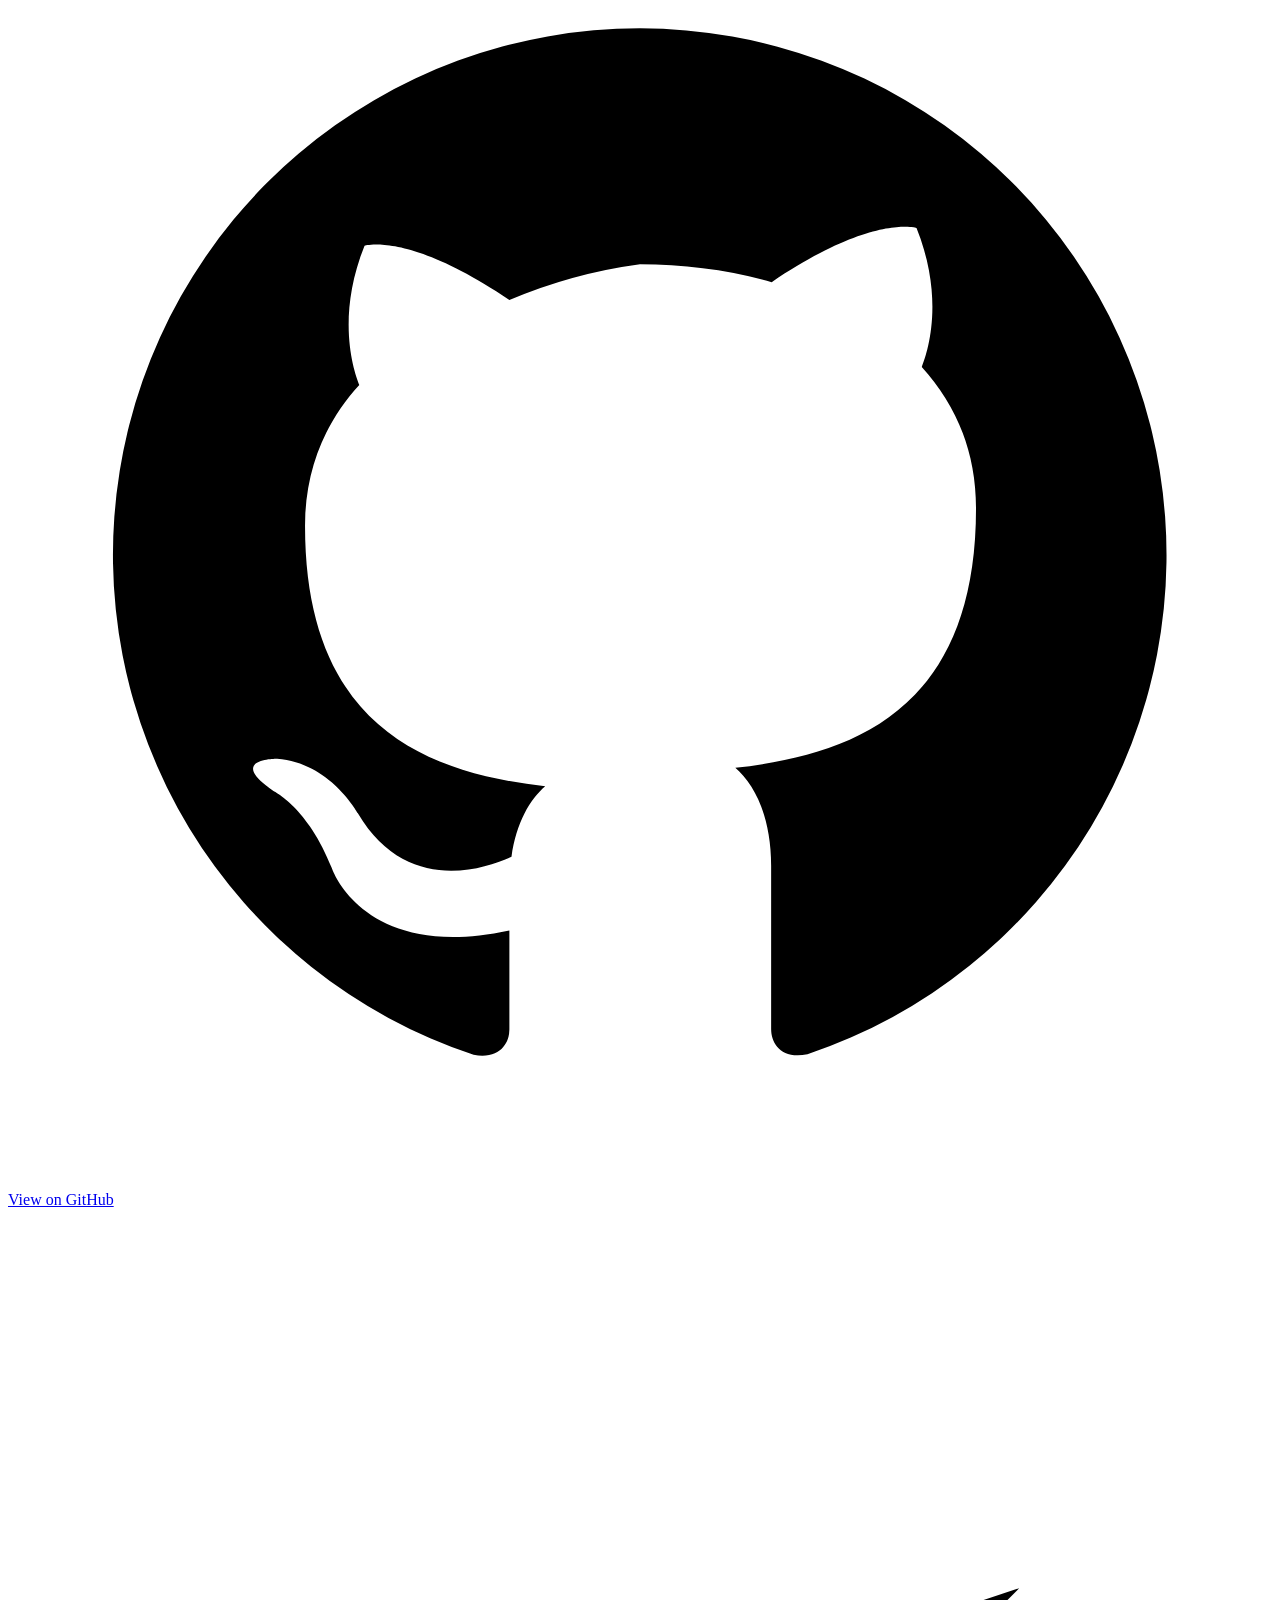
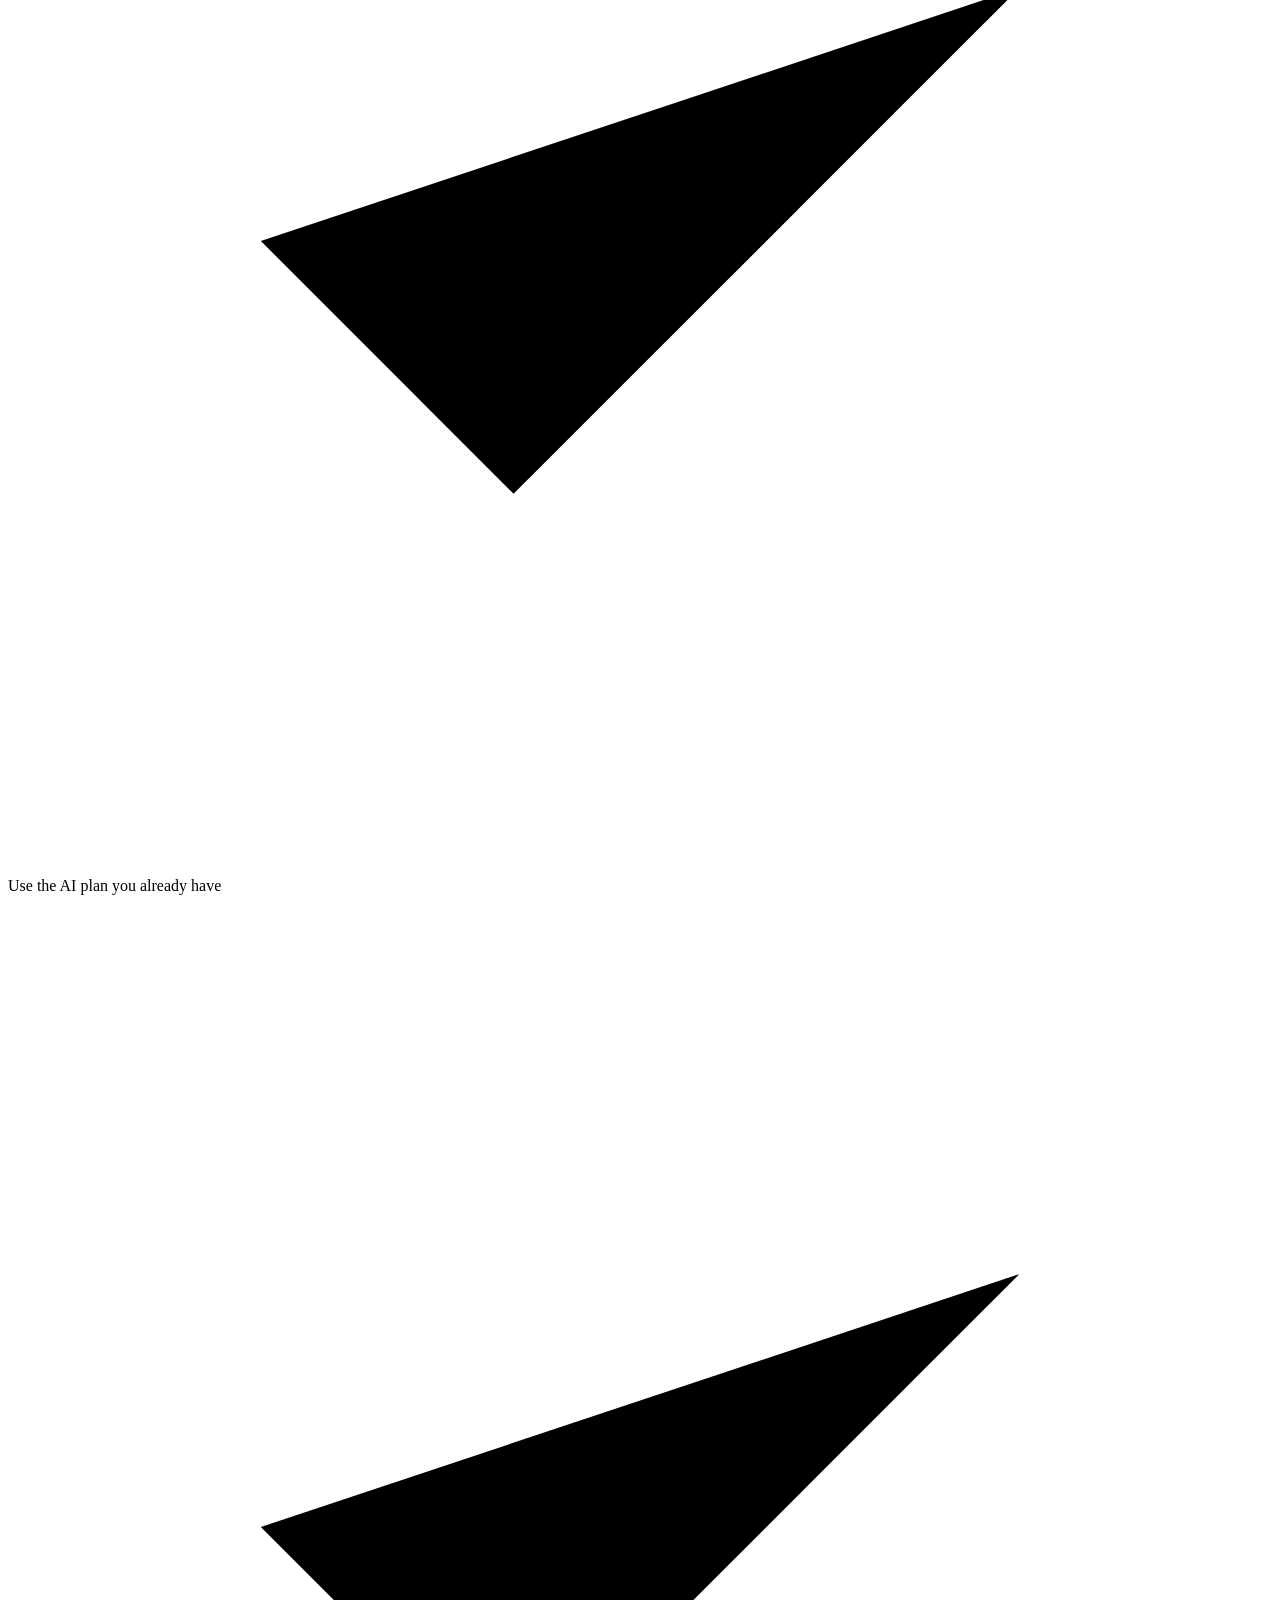
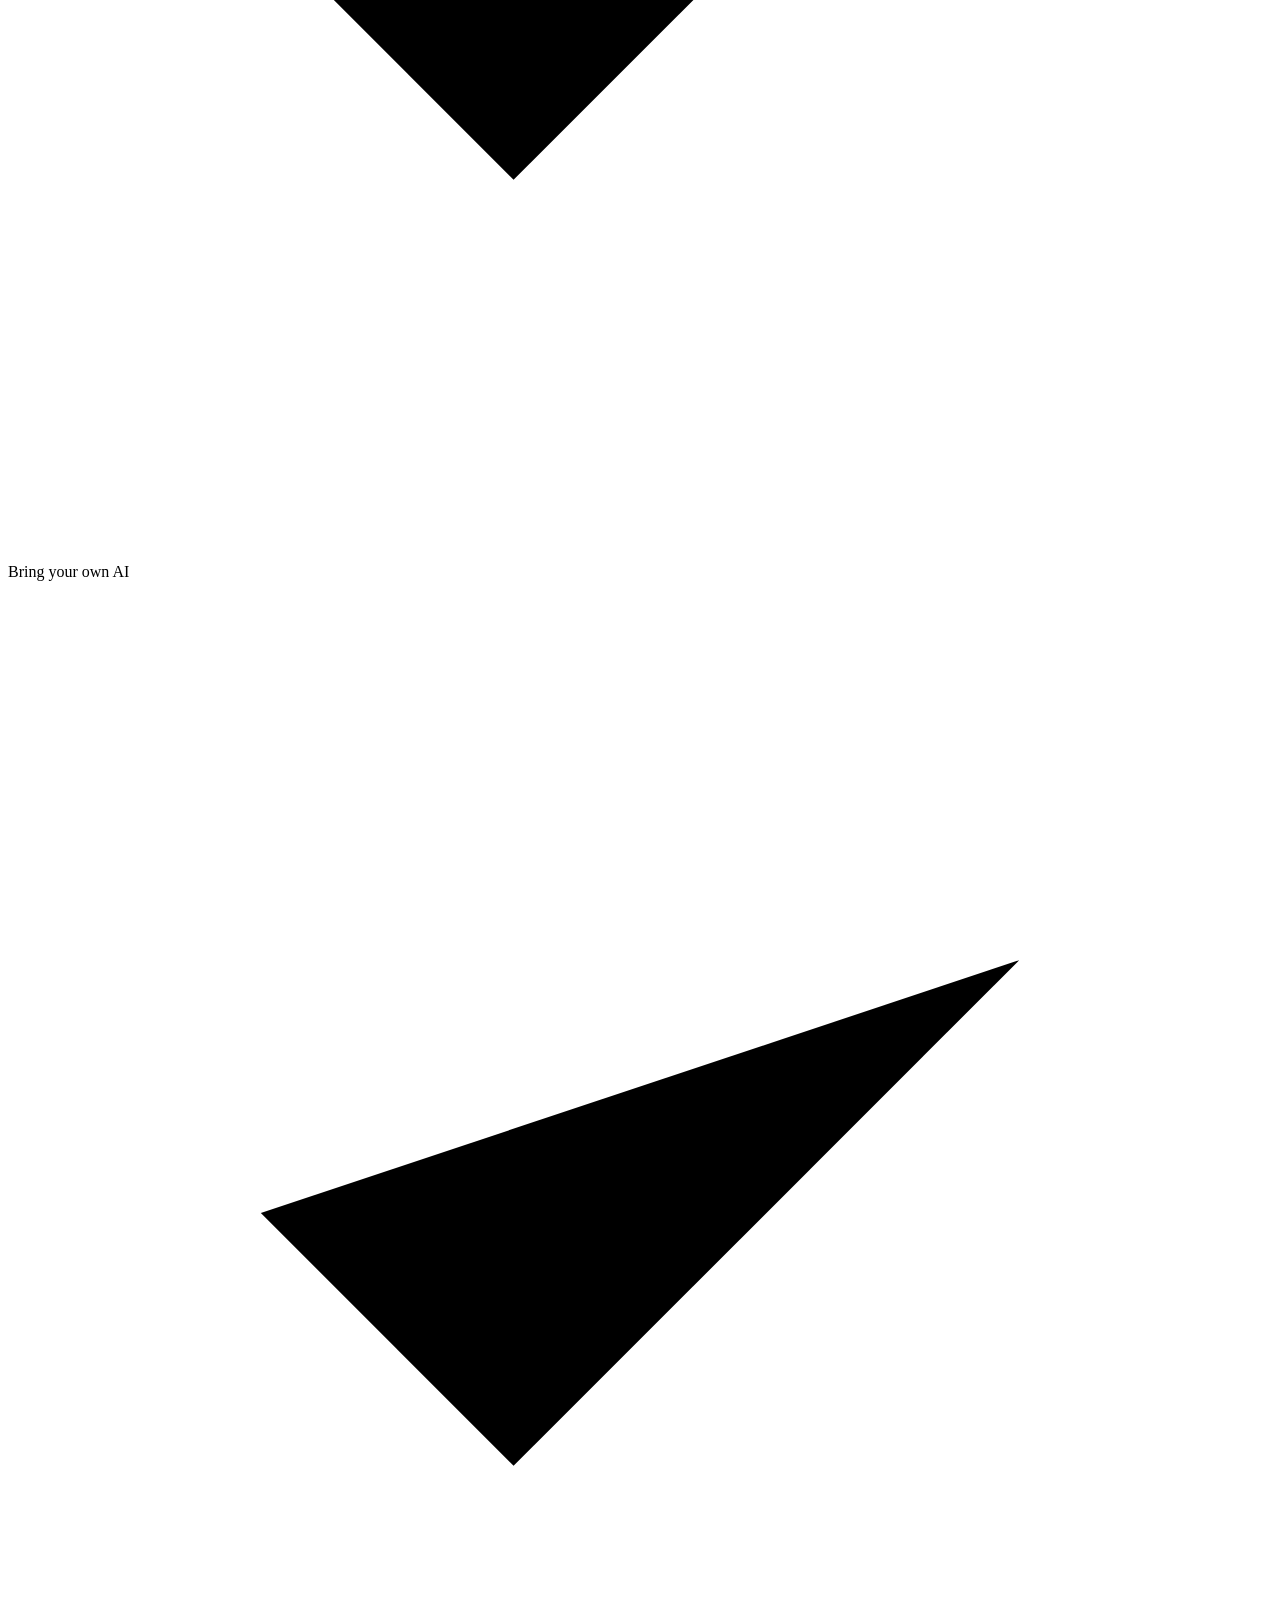
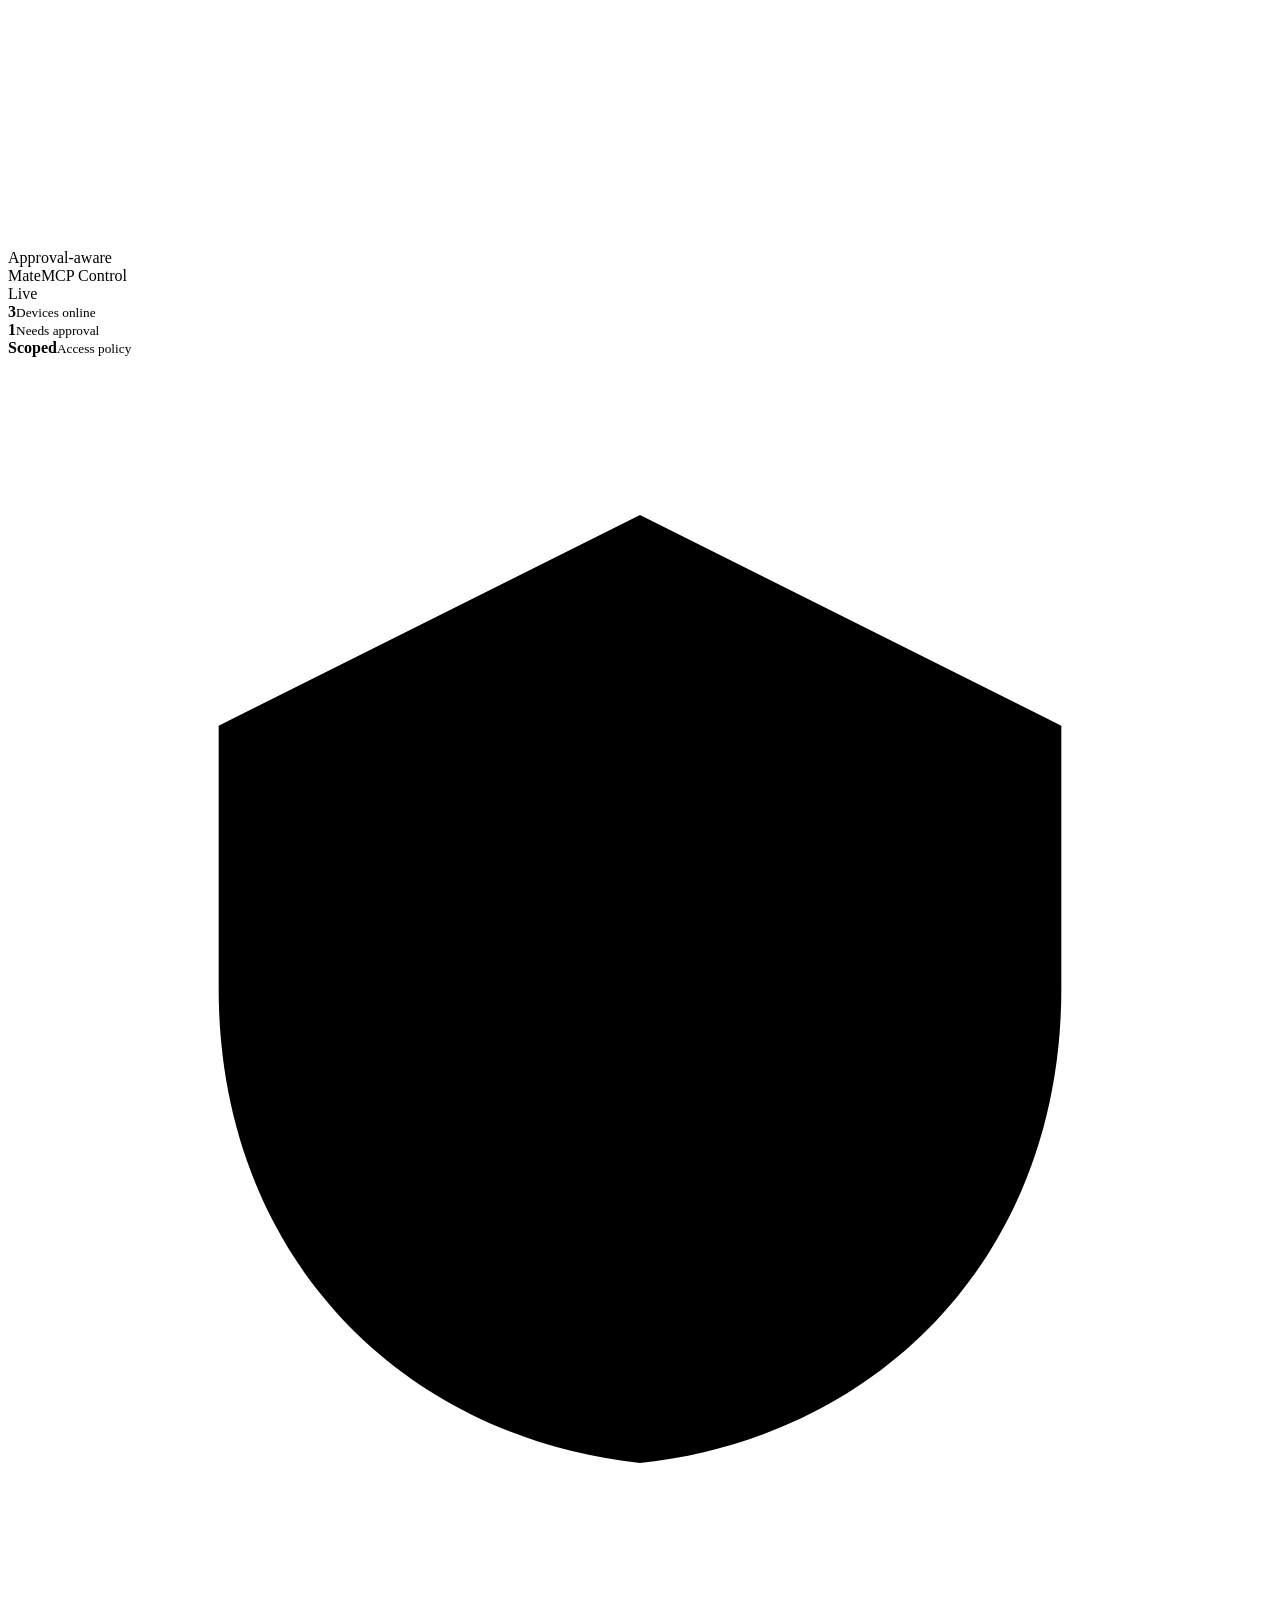
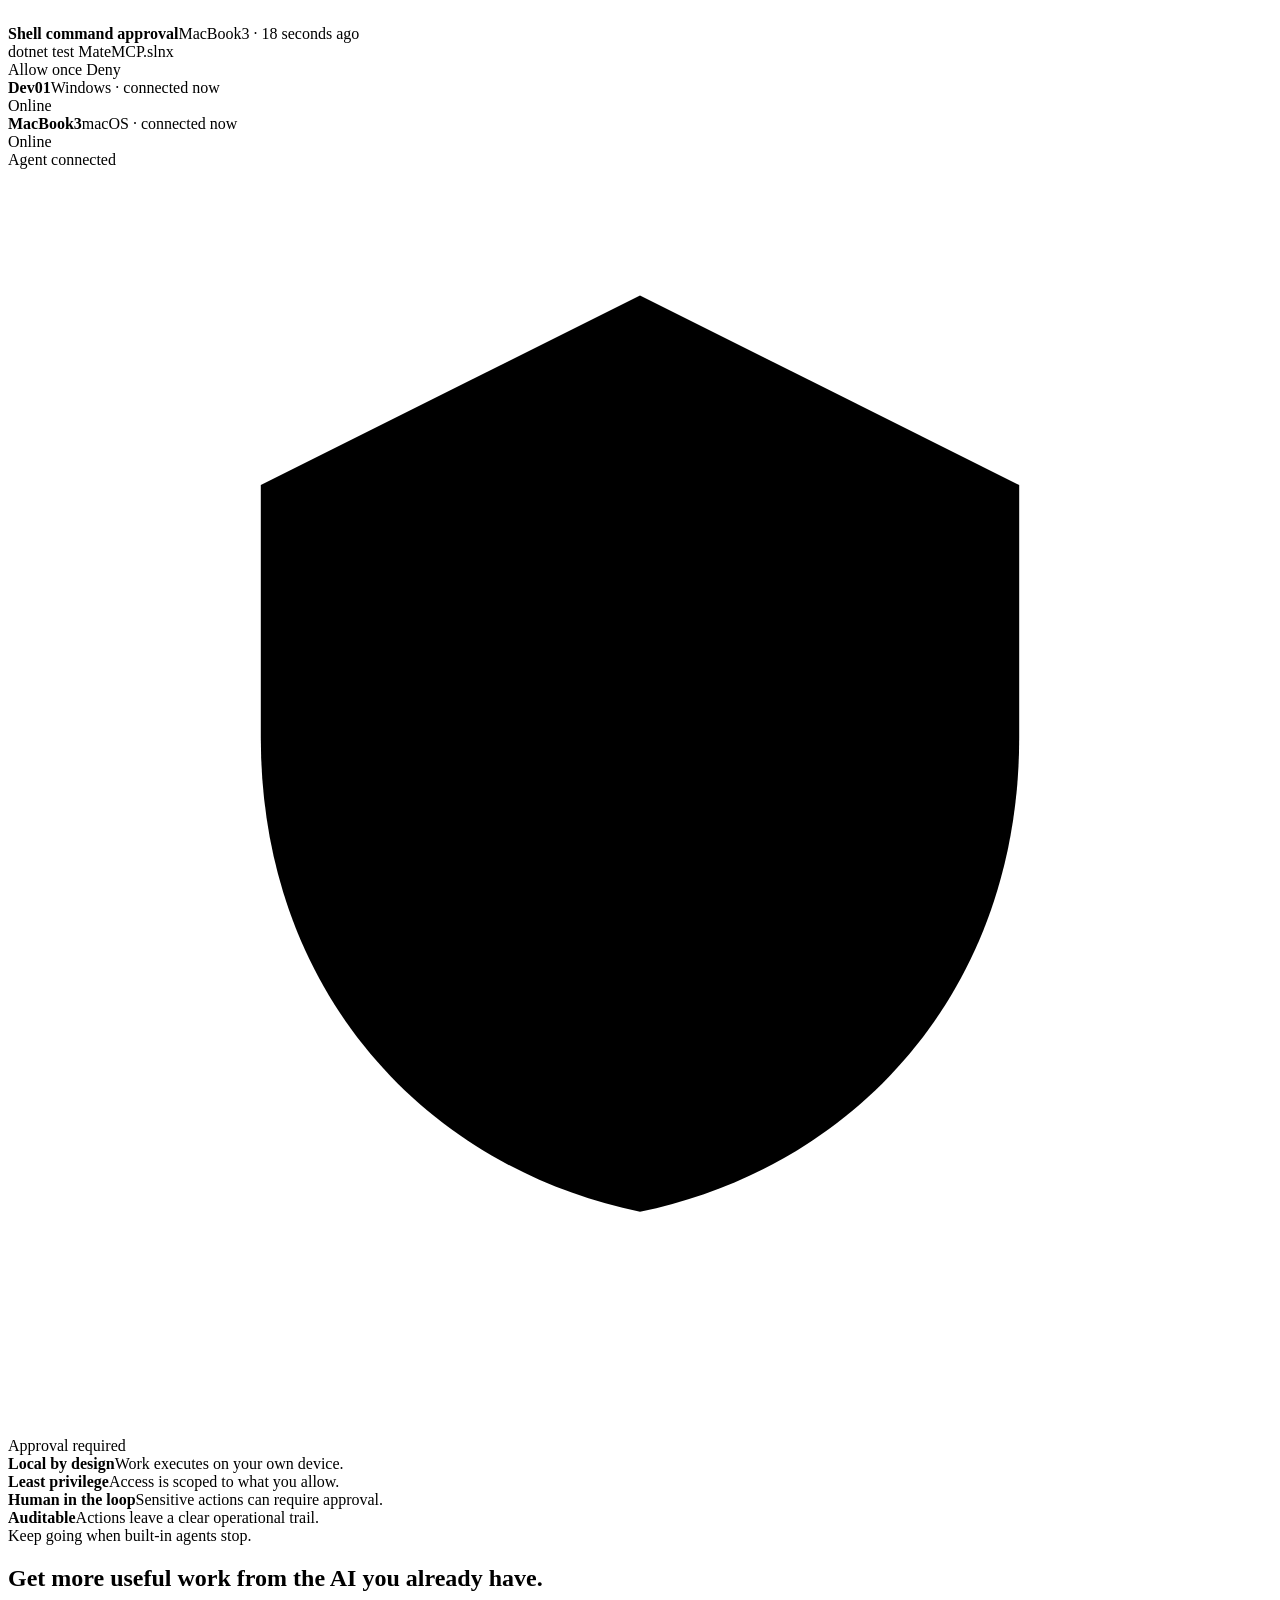
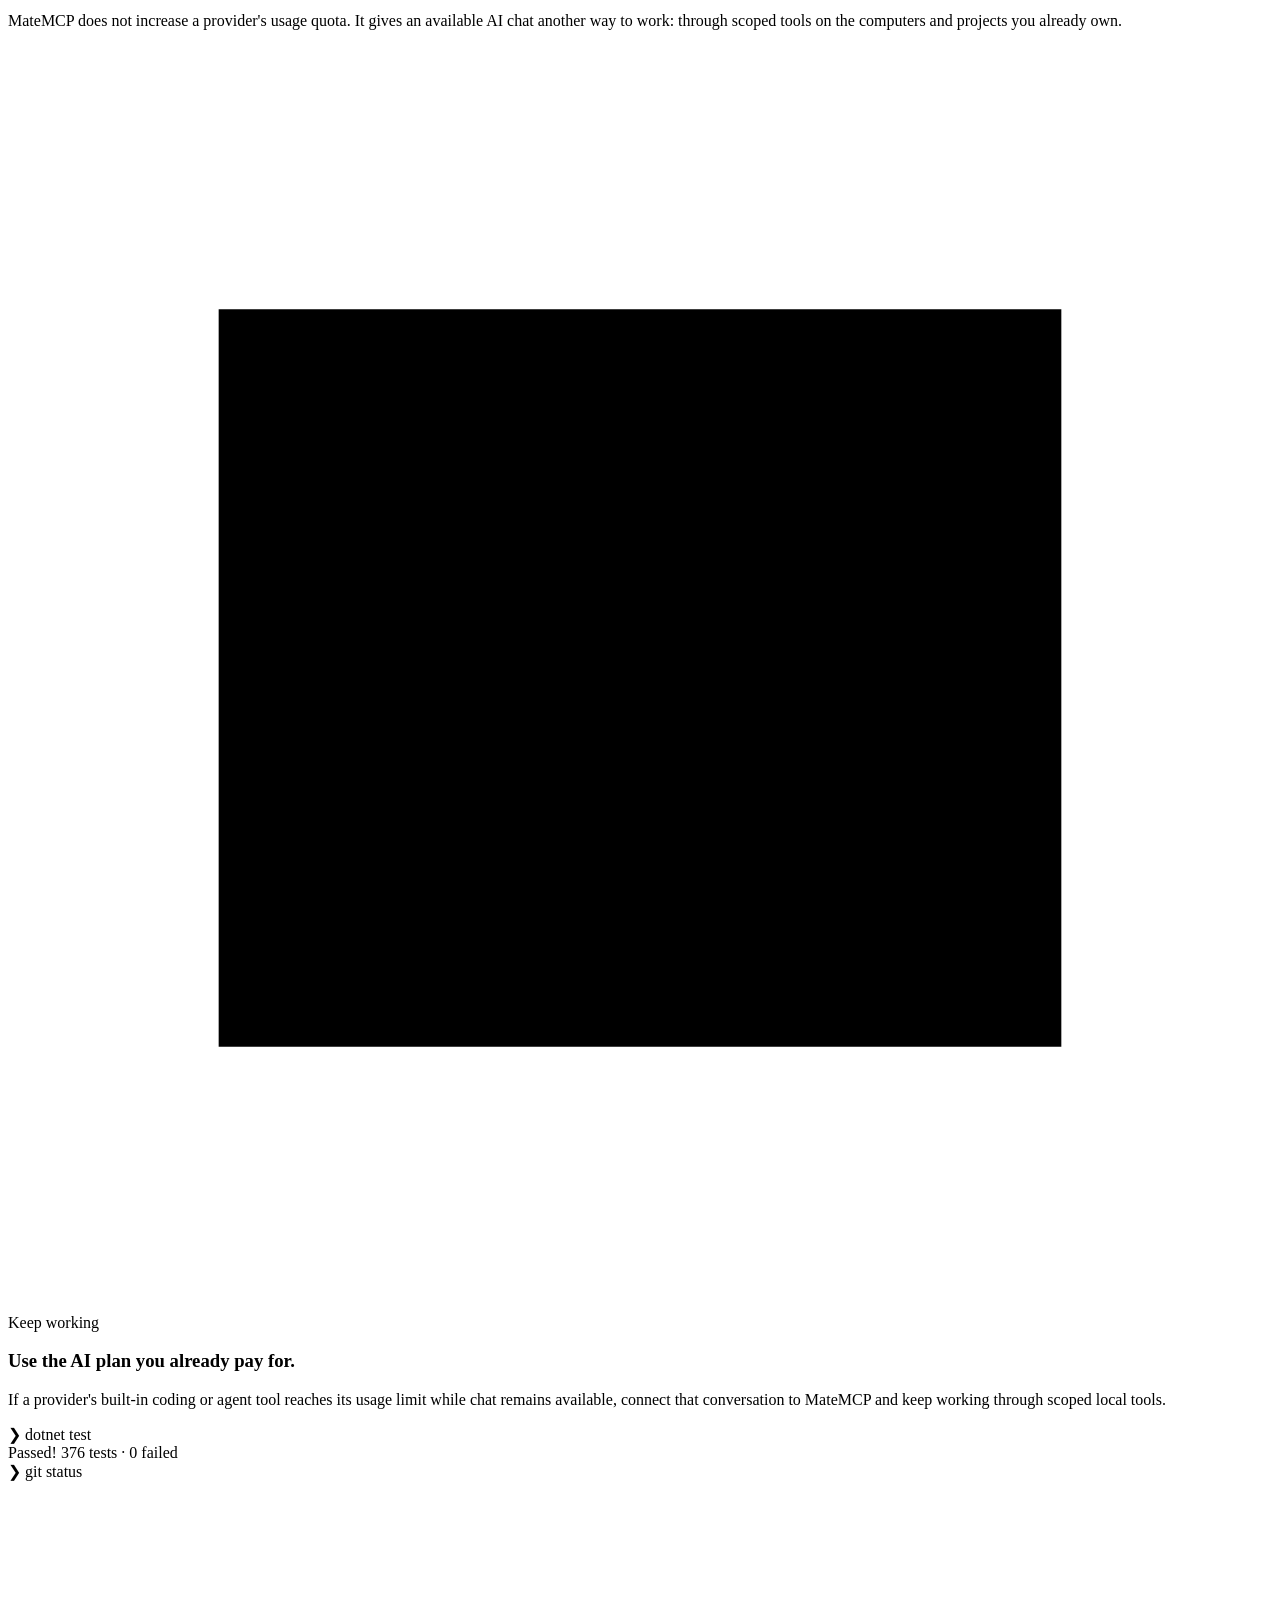
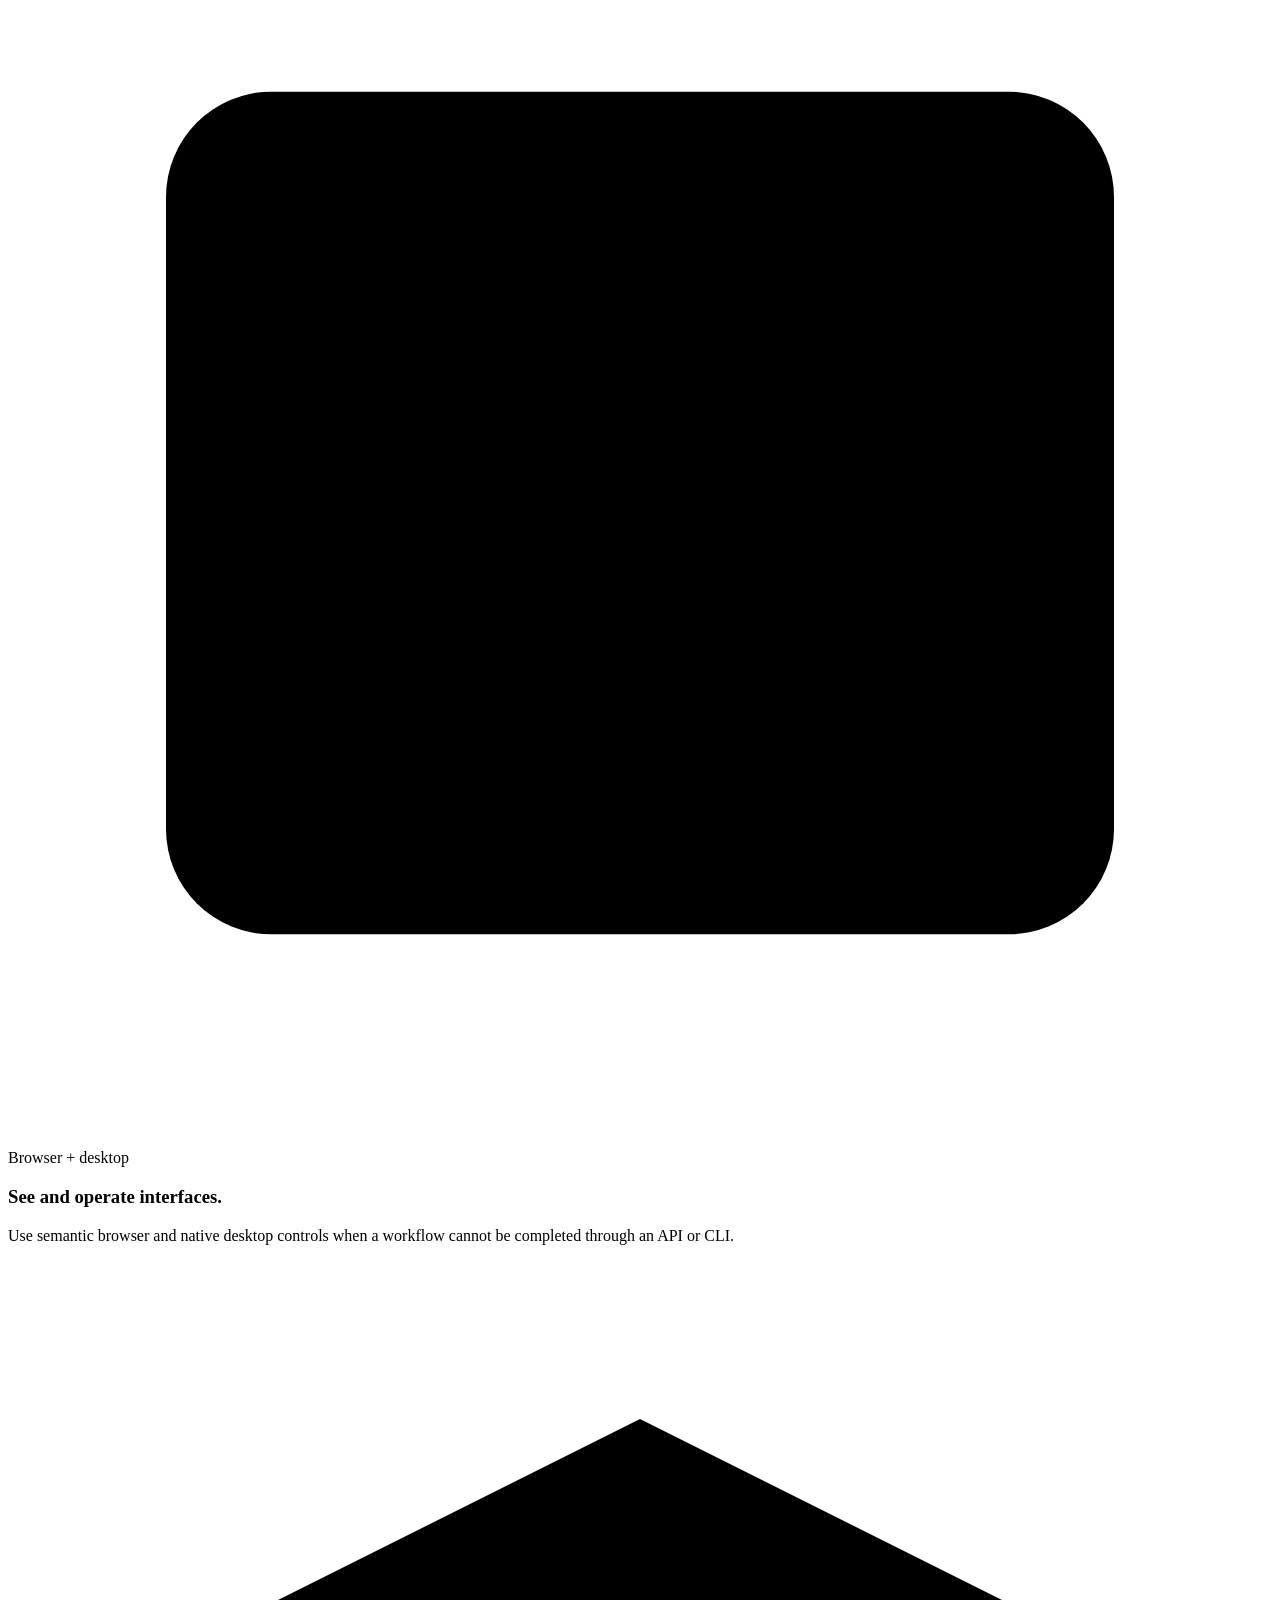
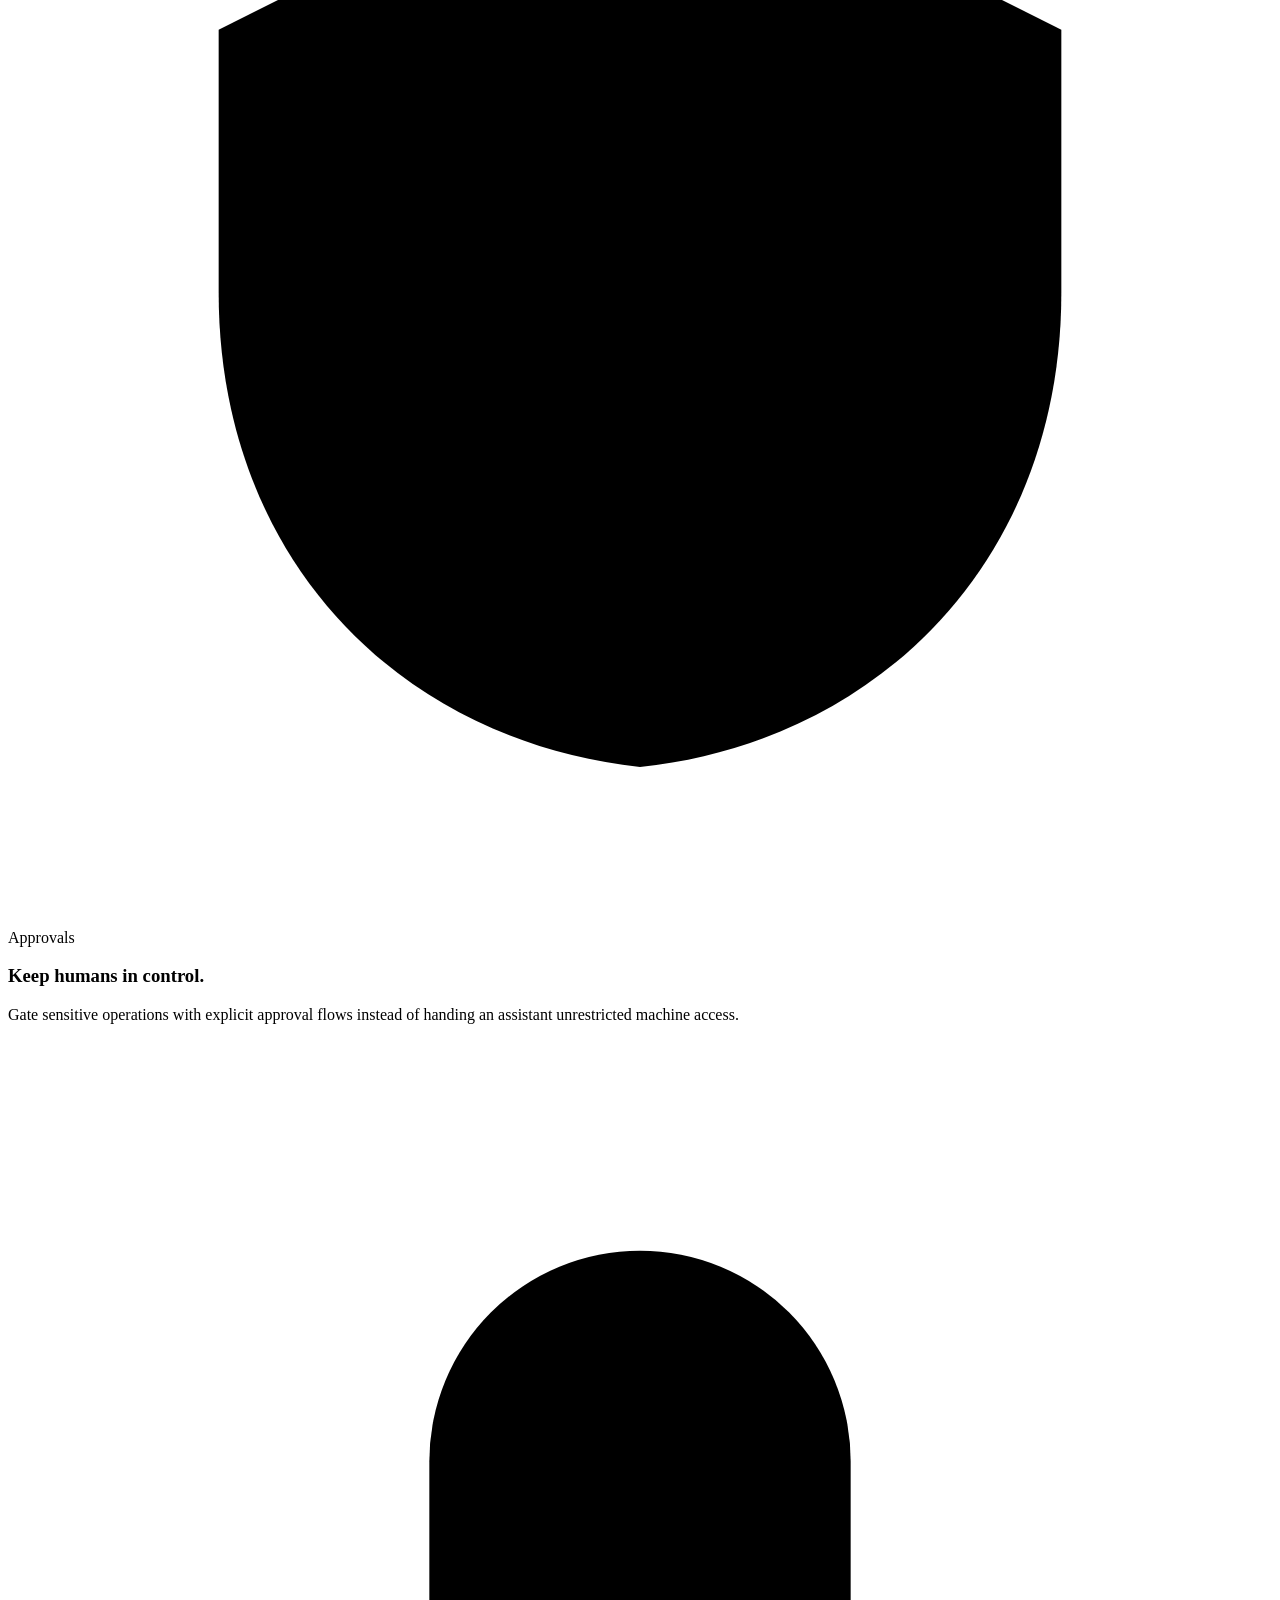
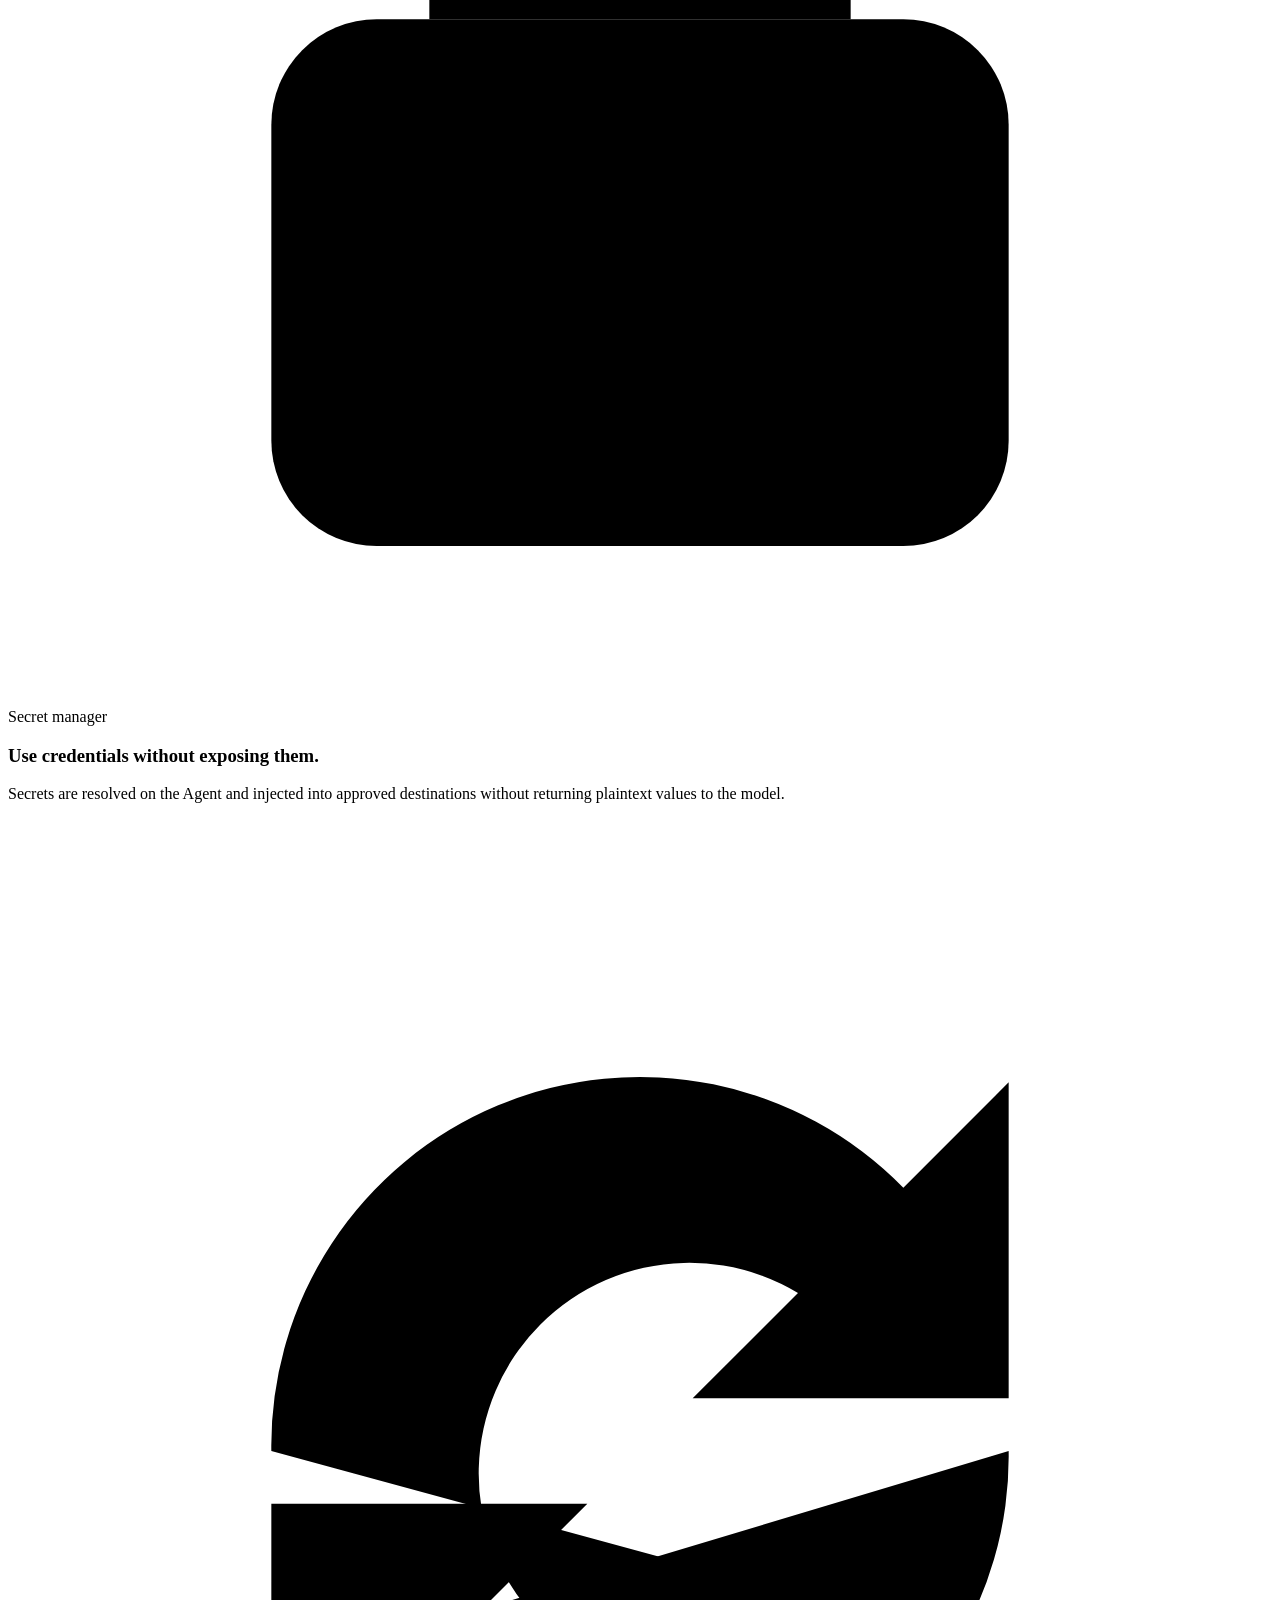
==== commit 916c15a4: "feat(web): emphasize keep-working value proposition" ====
--- a/src/MateMCP.Web/wwwroot/index.html
+++ b/src/MateMCP.Web/wwwroot/index.html
@@ -4,21 +4,21 @@
   <meta charset="utf-8">
   <meta name="viewport" content="width=device-width,initial-scale=1">
   <meta name="theme-color" content="#07111f">
-  <meta name="description" content="MateMCP securely connects AI assistants to the computers, projects, files, terminals, browsers, and workflows you already use.">
+  <meta name="description" content="When built-in coding or agent tools hit their usage limits but your AI chat is still available, MateMCP helps that conversation keep working on your own computers.">
   <meta name="robots" content="index,follow">
   <meta property="og:type" content="website">
-  <meta property="og:title" content="MateMCP — Give AI a secure pair of hands">
-  <meta property="og:description" content="Connect AI assistants to your own computers with scoped access, approvals, auditability, and local execution.">
+  <meta property="og:title" content="MateMCP — Keep your AI working">
+  <meta property="og:description" content="Built-in agent hit a usage limit? If your AI chat is still available, MateMCP gives it a controlled path to keep working on your own computers.">
   <meta property="og:url" content="https://matemcp.com/">
   <meta property="og:image" content="https://matemcp.com/brand/social-card.svg">
   <meta name="twitter:card" content="summary_large_image">
-  <meta name="twitter:title" content="MateMCP — Give AI a secure pair of hands">
-  <meta name="twitter:description" content="Secure local tools for AI assistants, without handing over your whole machine.">
+  <meta name="twitter:title" content="MateMCP — Keep your AI working">
+  <meta name="twitter:description" content="Make more of the AI plan you already pay for by connecting available AI chats to scoped tools on your own computers.">
   <link rel="canonical" href="https://matemcp.com/">
   <link rel="icon" href="/brand/mark.svg" type="image/svg+xml">
   <link rel="stylesheet" href="/site.css">
   <script src="/site.js" defer></script>
-  <title>MateMCP — Secure local tools for AI assistants</title>
+  <title>MateMCP — Keep your AI working on your own computers</title>
 </head>
 <body>
   <a class="skip-link" href="#main">Skip to content</a>
@@ -52,9 +52,9 @@
       <div class="hero-glow" aria-hidden="true"></div>
       <div class="shell hero-grid">
         <div class="hero-copy">
-          <div class="eyebrow"><span class="status-dot"></span> Secure local execution for AI</div>
-          <h1>Give your AI a secure <span class="text-gradient">pair of hands.</span></h1>
-          <p class="hero-lede">MateMCP connects AI assistants to the computers and projects you already use — with scoped access, explicit approvals, local secrets, and an auditable trail.</p>
+          <div class="eyebrow"><span class="status-dot"></span> Make more of the AI plan you already pay for</div>
+          <h1>Your agent hit a limit? <span class="text-gradient">Keep working.</span></h1>
+          <p class="hero-lede">When built-in coding or agent tools hit their usage limits but your AI chat is still available, MateMCP gives that conversation a controlled path to your own computers and projects — so useful work can keep moving.</p>
           <div class="hero-actions">
             <a class="button button-primary button-large" href="https://api.matemcp.com/register">
               Get started
@@ -66,8 +66,8 @@
             </a>
           </div>
           <div class="hero-proof" aria-label="Platform highlights">
-            <span><svg viewBox="0 0 20 20" aria-hidden="true"><path d="m4 10 4 4 8-8"/></svg> macOS + Windows</span>
-            <span><svg viewBox="0 0 20 20" aria-hidden="true"><path d="m4 10 4 4 8-8"/></svg> MCP-native</span>
+            <span><svg viewBox="0 0 20 20" aria-hidden="true"><path d="m4 10 4 4 8-8"/></svg> Use the AI plan you already have</span>
+            <span><svg viewBox="0 0 20 20" aria-hidden="true"><path d="m4 10 4 4 8-8"/></svg> Bring your own AI</span>
             <span><svg viewBox="0 0 20 20" aria-hidden="true"><path d="m4 10 4 4 8-8"/></svg> Approval-aware</span>
           </div>
         </div>
@@ -146,9 +146,9 @@
     <section class="section section-surface" id="product">
       <div class="shell">
         <div class="section-heading">
-          <div class="eyebrow">One bridge. Real tools.</div>
-          <h2>AI that can actually get work done.</h2>
-          <p>MateMCP gives assistants a controlled way to use the tools on your computer instead of stopping at advice and copy-paste instructions.</p>
+          <div class="eyebrow">Keep going when built-in agents stop.</div>
+          <h2>Get more useful work from the AI you already have.</h2>
+          <p>MateMCP does not increase a provider's usage quota. It gives an available AI chat another way to work: through scoped tools on the computers and projects you already own.</p>
         </div>
 
         <div class="feature-grid">
@@ -157,9 +157,9 @@
               <svg viewBox="0 0 24 24" aria-hidden="true"><path d="M4 5h16v14H4z"/><path d="m7 9 3 3-3 3m5 0h5"/></svg>
             </div>
             <div>
-              <span class="feature-kicker">Terminal + files</span>
-              <h3>Work inside real projects.</h3>
-              <p>Read and update files, run builds and tests, use interactive terminals, and keep work scoped to registered project directories.</p>
+              <span class="feature-kicker">Keep working</span>
+              <h3>Use the AI plan you already pay for.</h3>
+              <p>If a provider's built-in coding or agent tool reaches its usage limit while chat remains available, connect that conversation to MateMCP and keep working through scoped local tools.</p>
             </div>
             <div class="terminal-demo" aria-hidden="true">
               <div><span class="prompt">❯</span> dotnet test</div>
@@ -310,9 +310,9 @@
         <div class="cta-card">
           <div class="cta-grid" aria-hidden="true"></div>
           <div class="cta-glow" aria-hidden="true"></div>
-          <div class="eyebrow centered">Your computer. Your rules.</div>
-          <h2>Turn AI from an advisor into a teammate.</h2>
-          <p>Connect a device, choose what it can access, and keep control of the actions that matter.</p>
+          <div class="eyebrow centered">Your AI is still there. Give it a way to keep working.</div>
+          <h2>Do not let a built-in agent limit end the session.</h2>
+          <p>Connect a device, choose what your AI can access, and continue from the chat you already use — with your machines and your approval rules.</p>
           <div class="hero-actions centered-actions">
             <a class="button button-primary button-large" href="https://api.matemcp.com/register">Create your account</a>
             <a class="button button-secondary button-large" href="https://github.com/vrassouli/MateMCP">Explore the source</a>
@@ -326,7 +326,7 @@
     <div class="shell footer-grid">
       <div>
         <a class="brand" href="/" aria-label="MateMCP home"><img src="/brand/mark.svg" width="32" height="32" alt=""><span>MateMCP</span></a>
-        <p>Secure local tools for capable AI assistants.</p>
+        <p>Keep capable AI assistants working on the computers you already own.</p>
       </div>
       <div class="footer-links">
         <div><strong>Product</strong><a href="#product">Capabilities</a><a href="#security">Security</a><a href="#how-it-works">How it works</a></div>
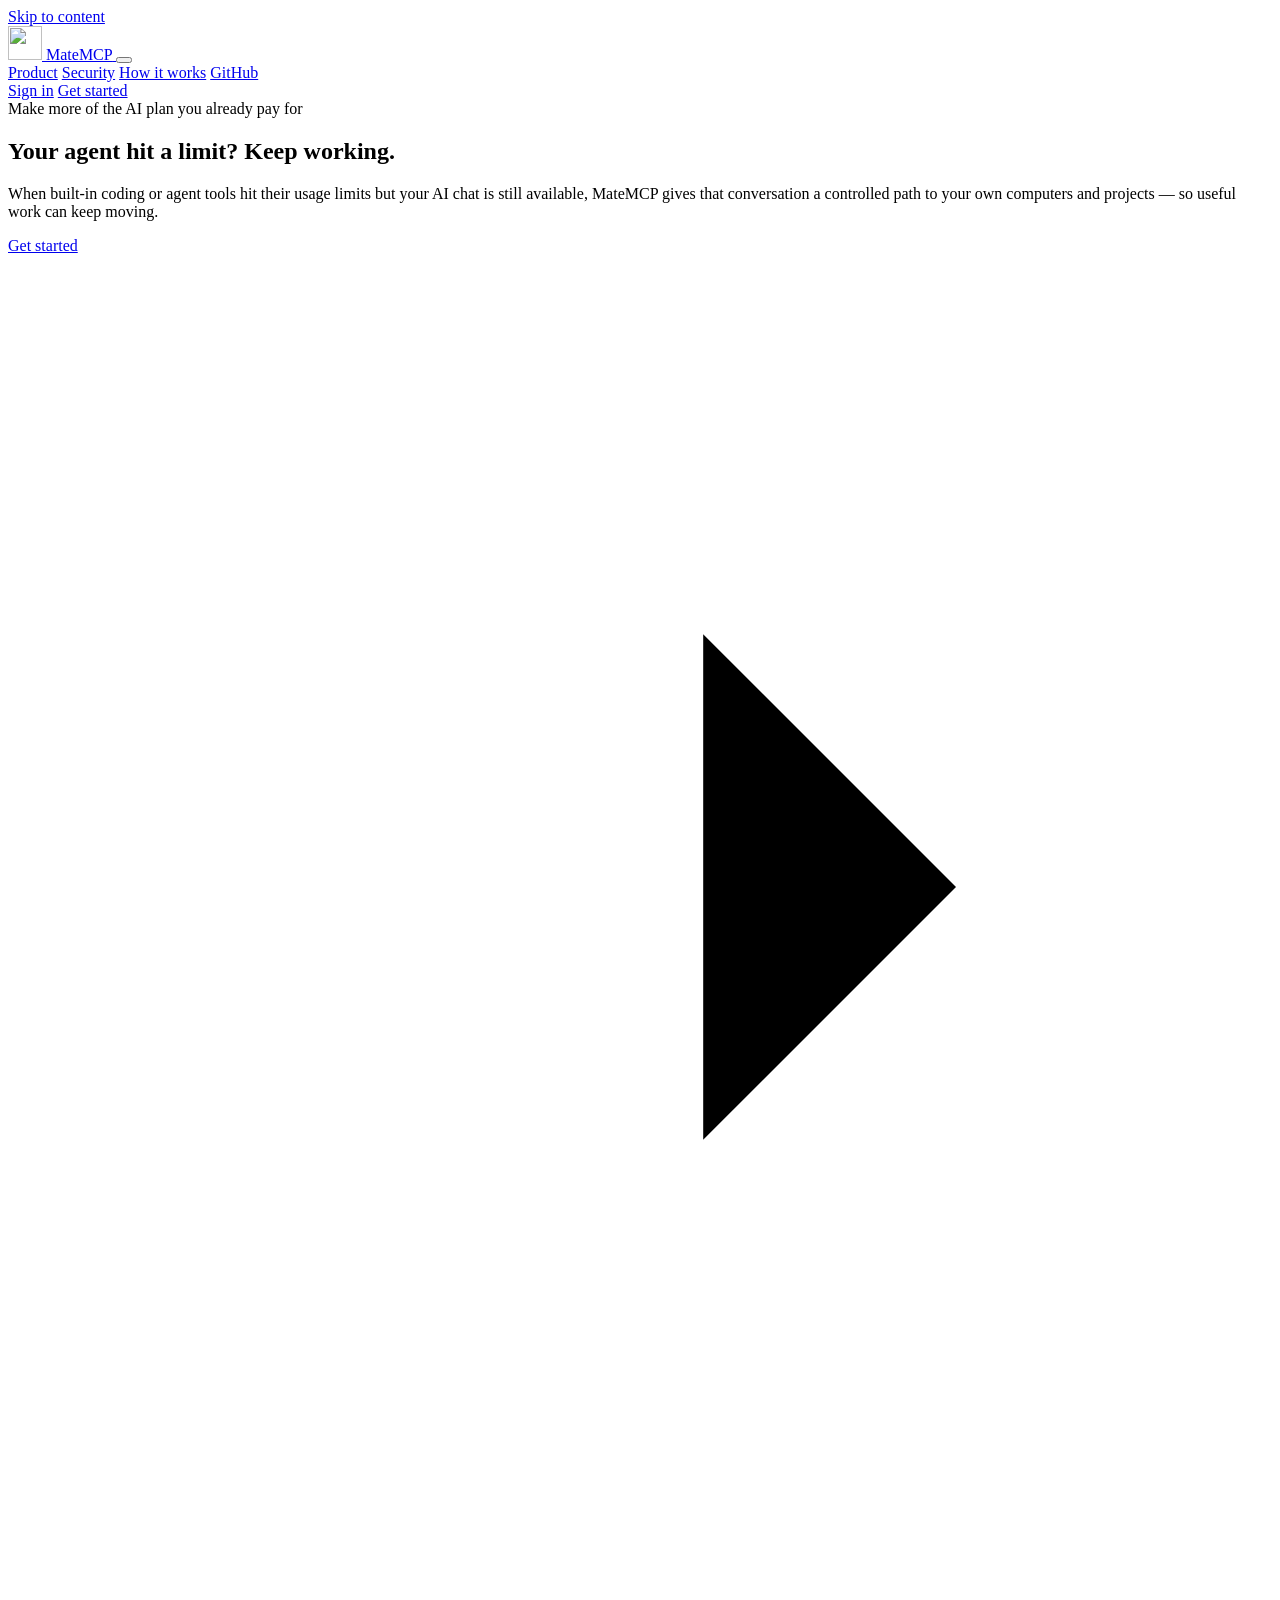
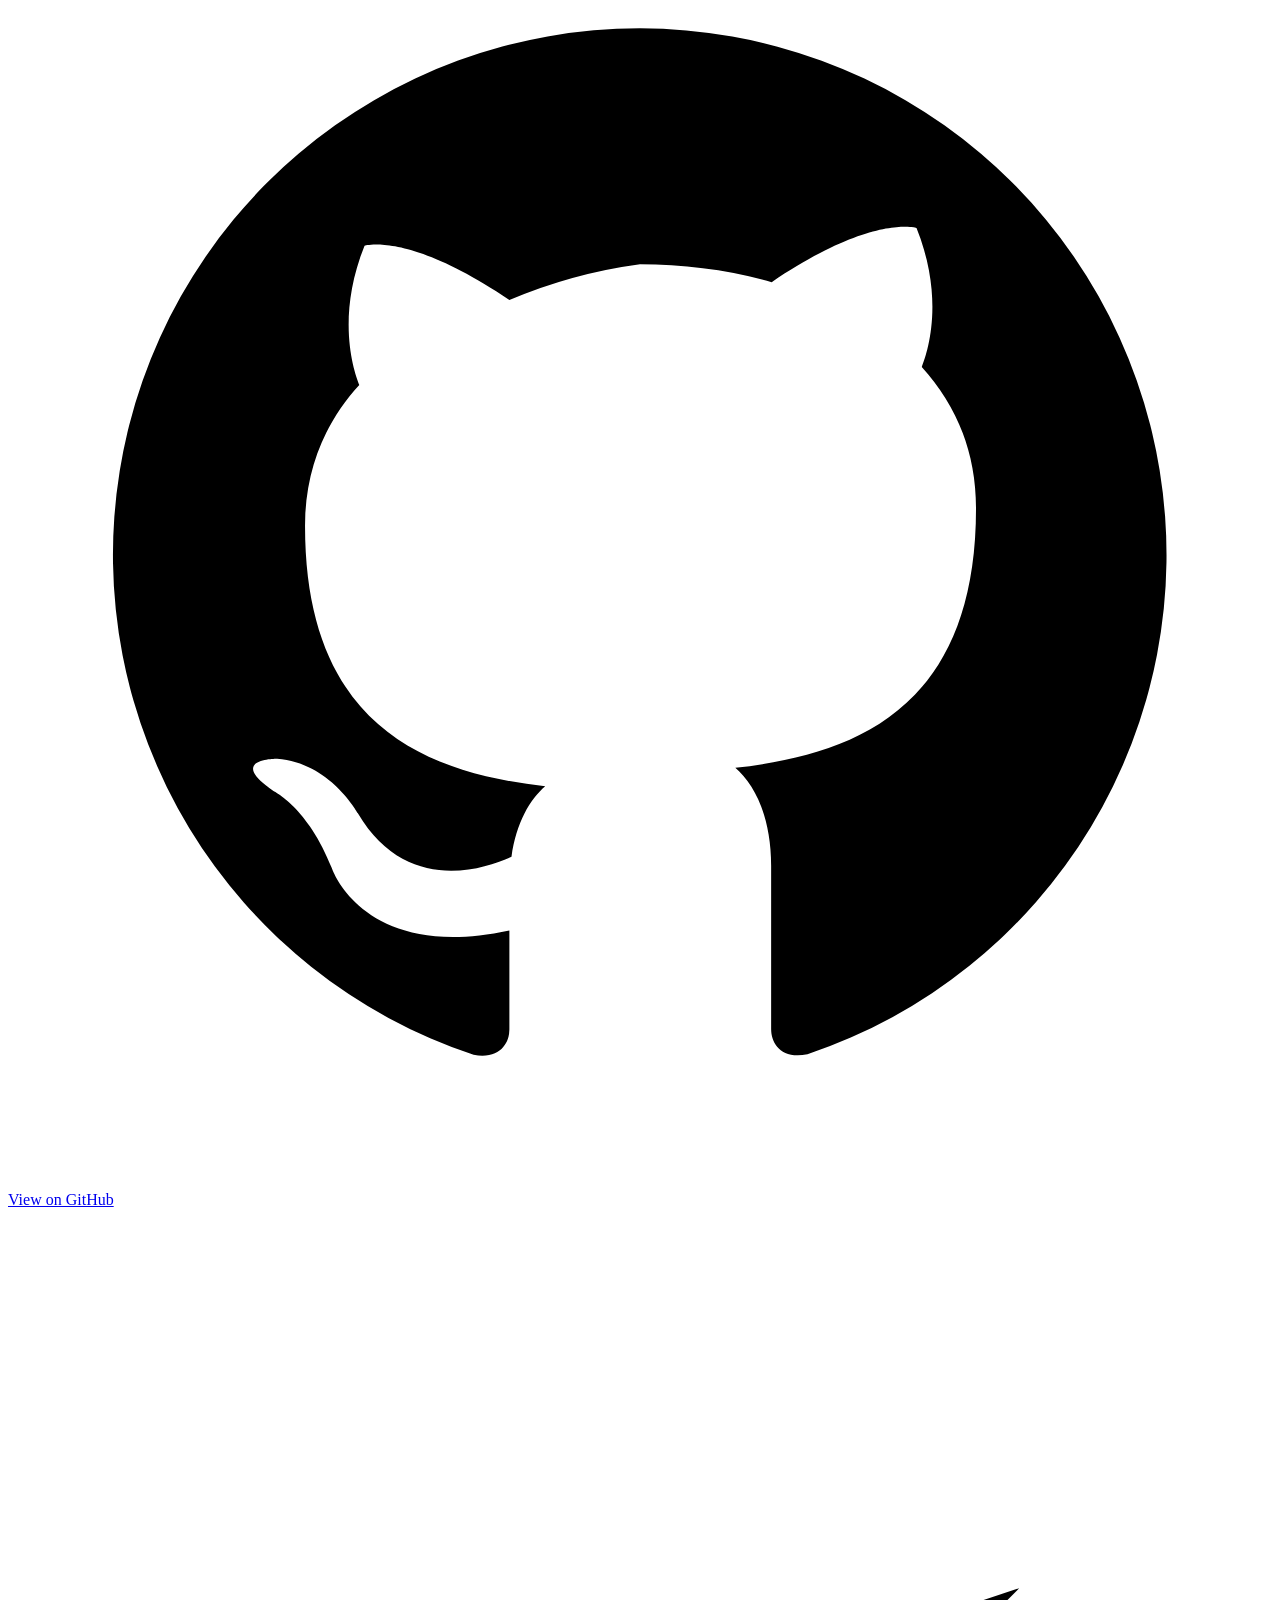
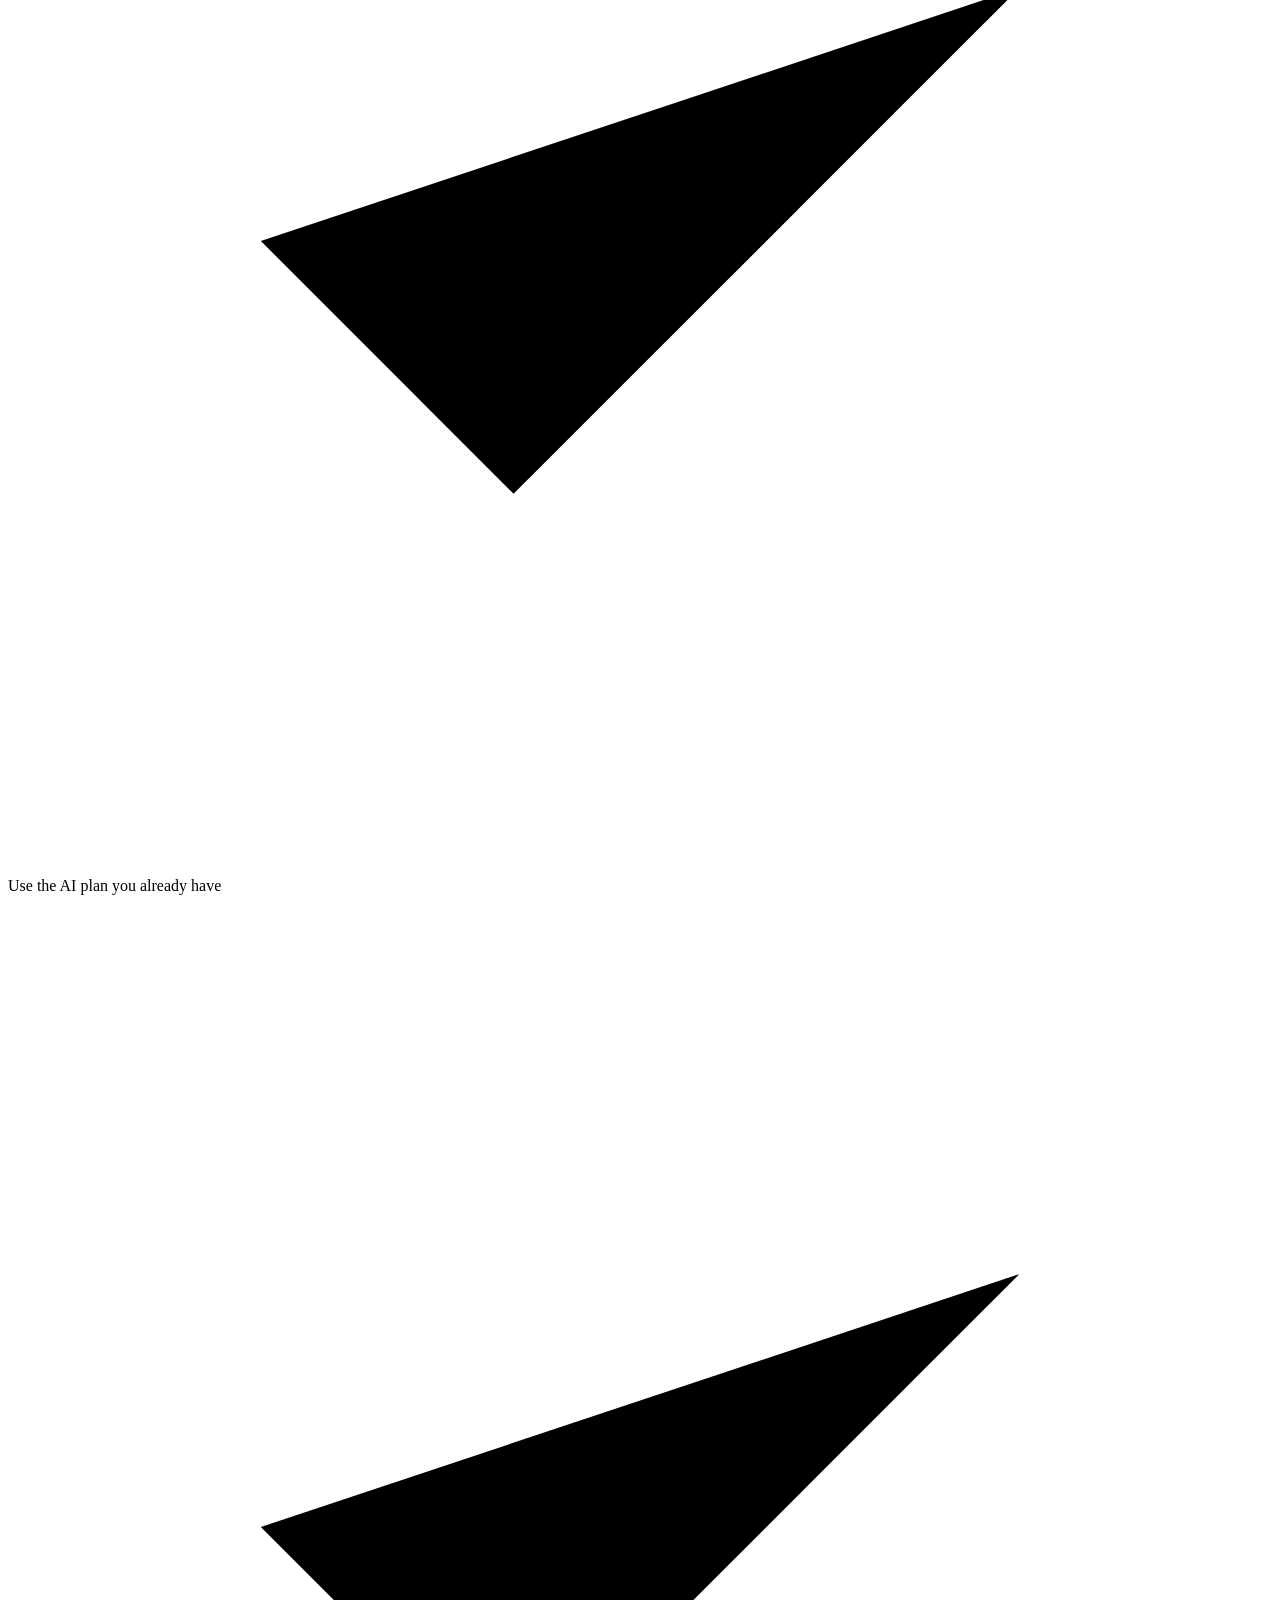
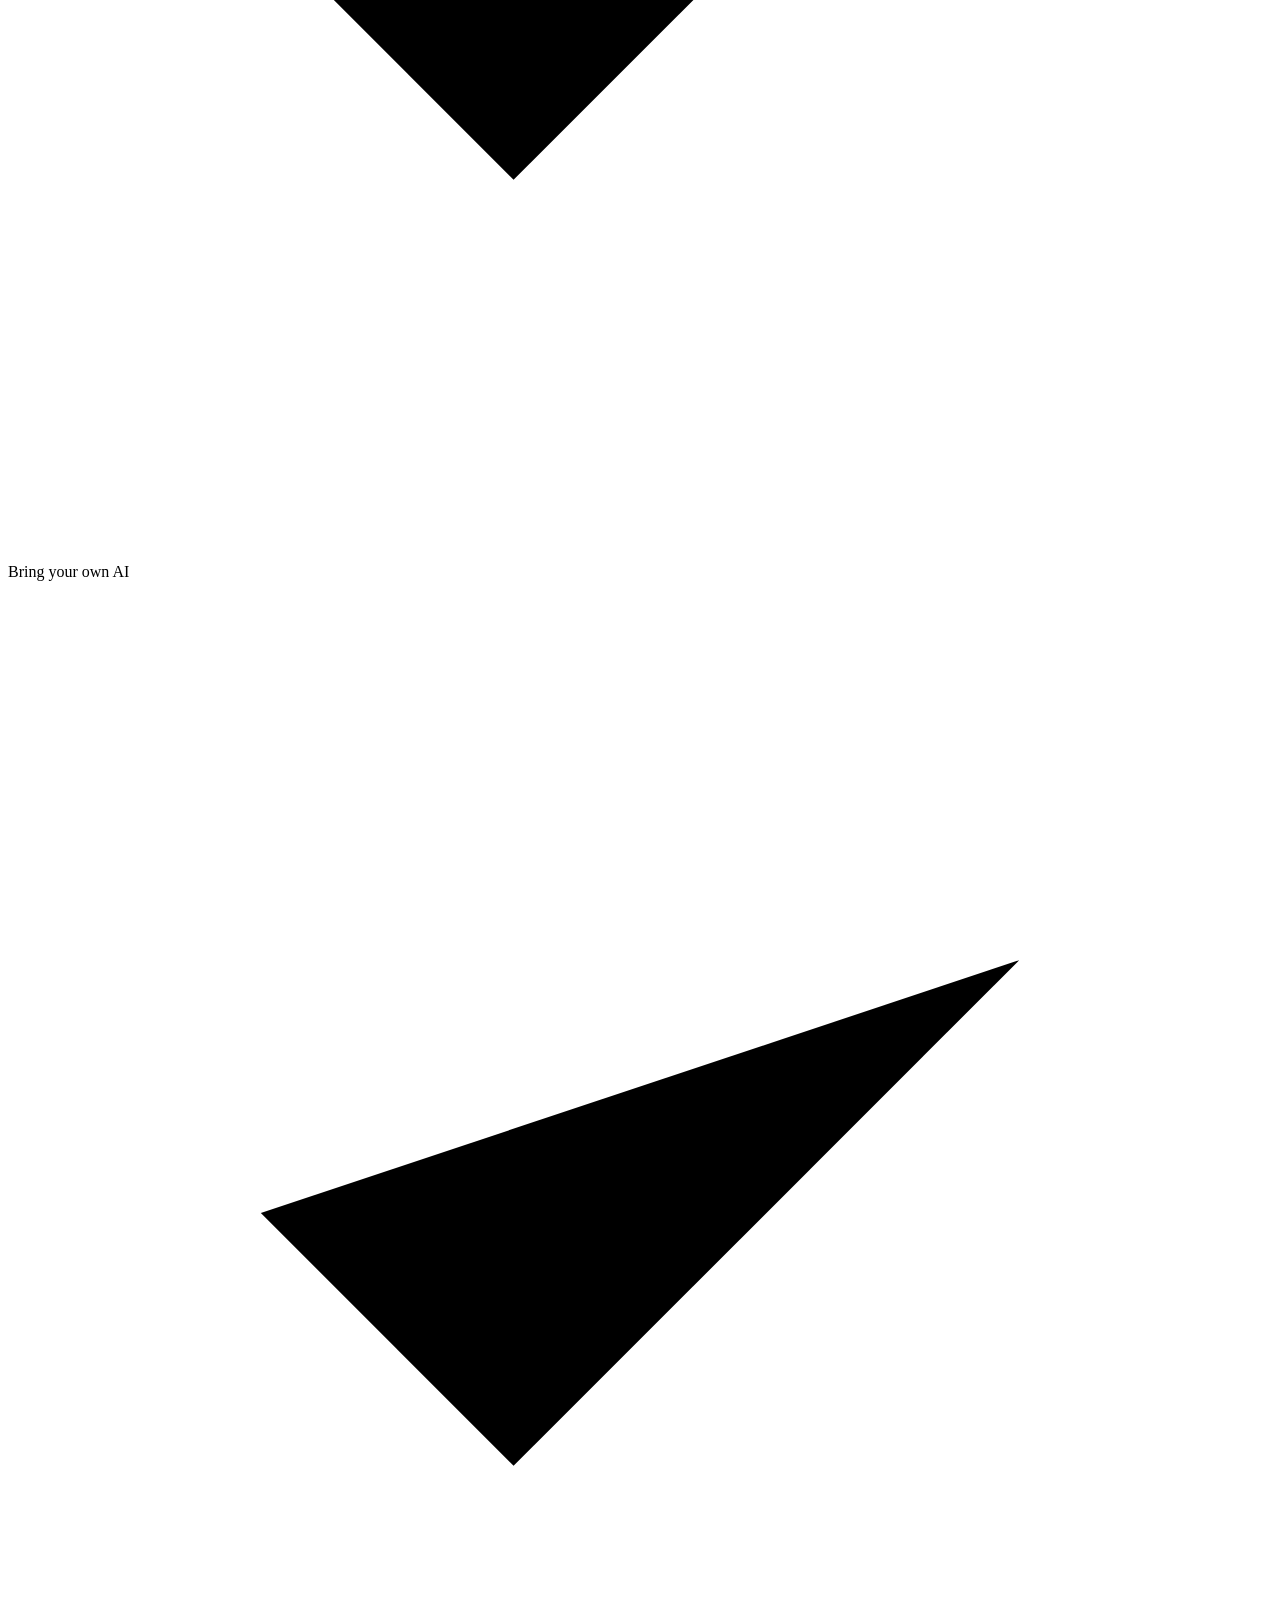
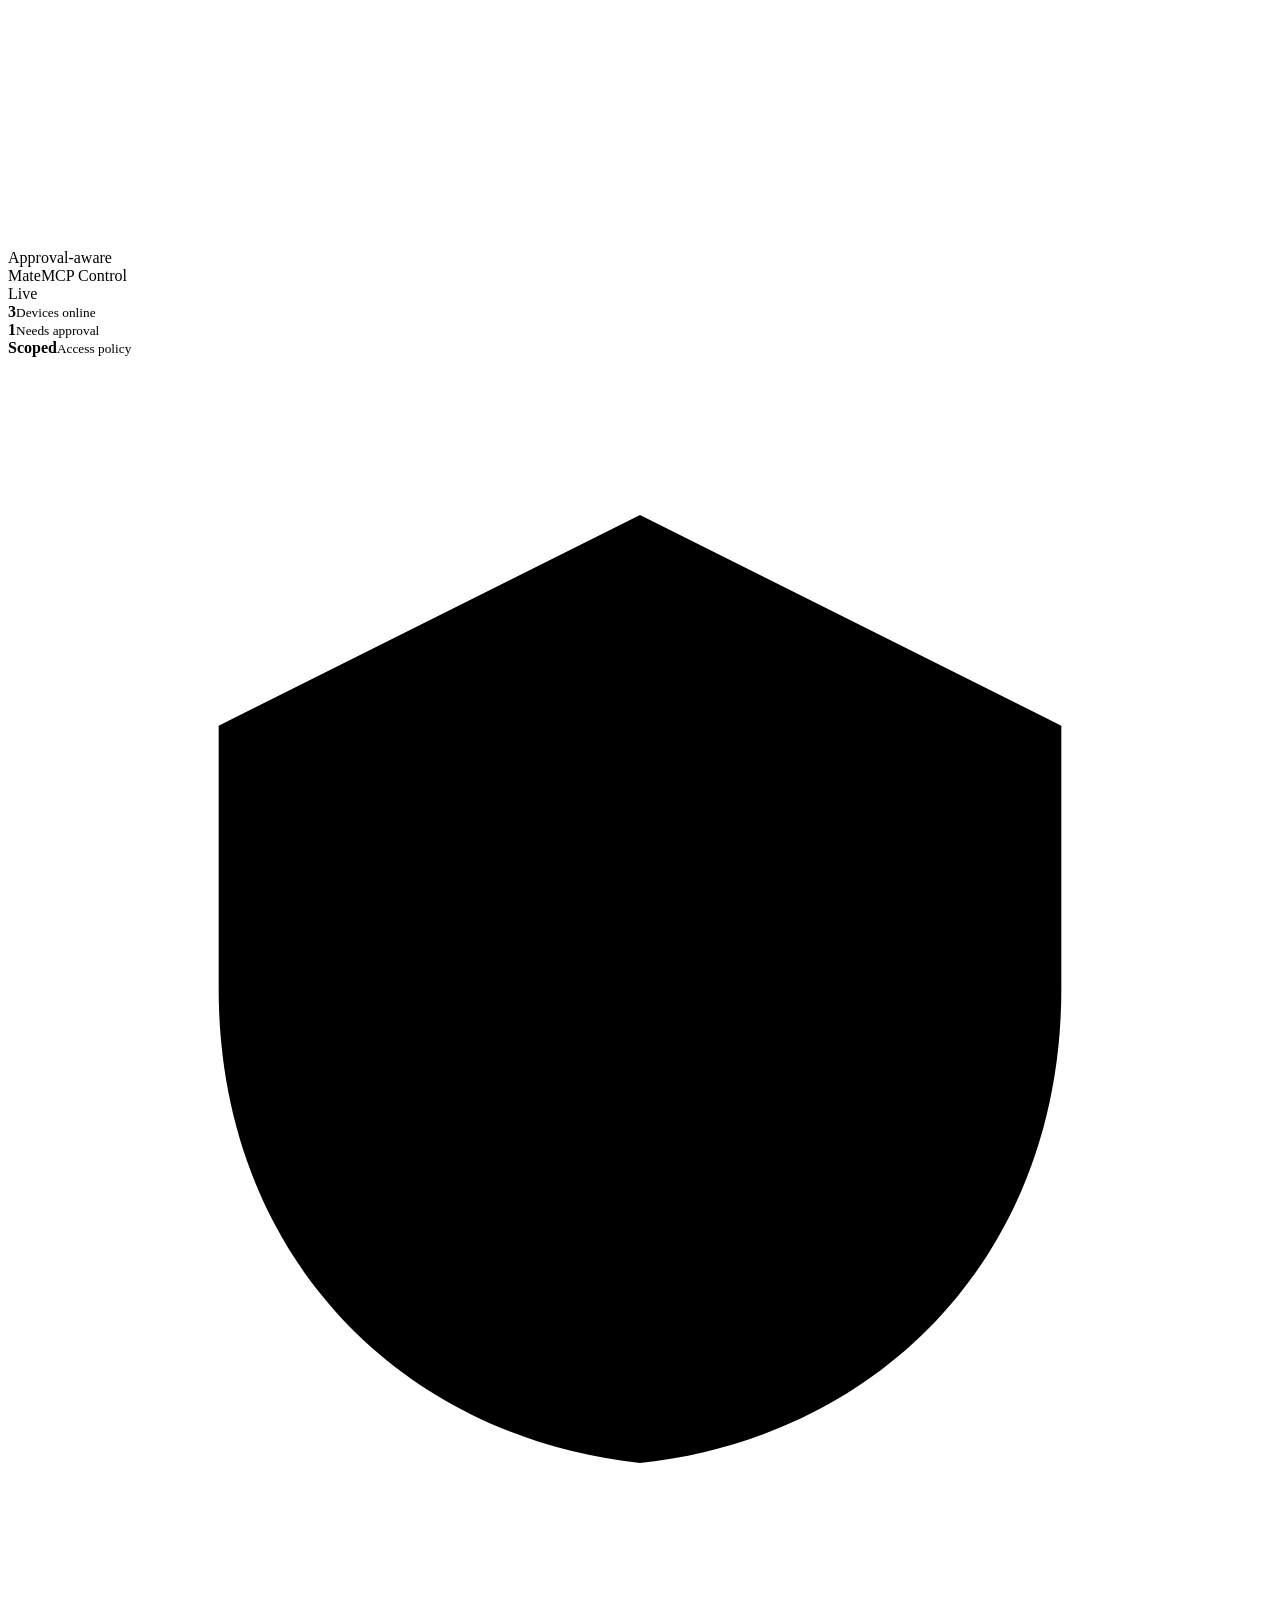
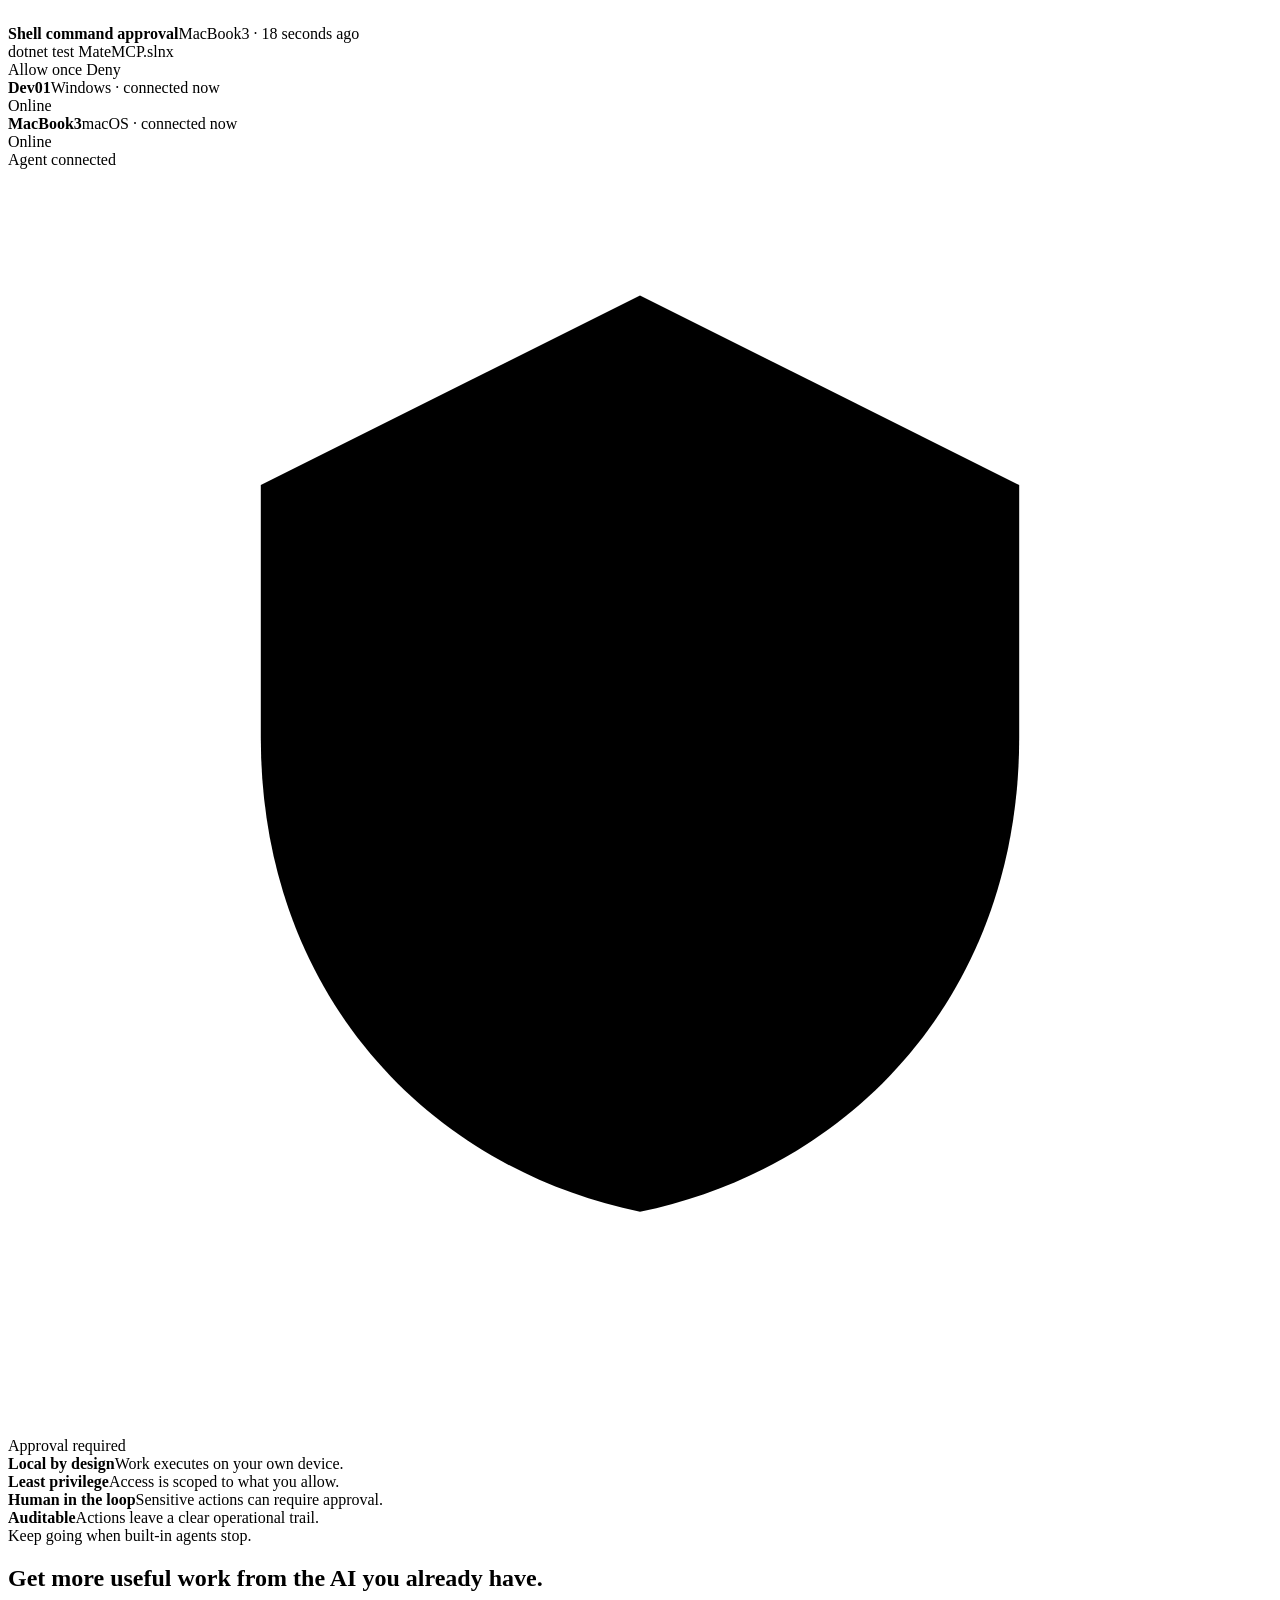
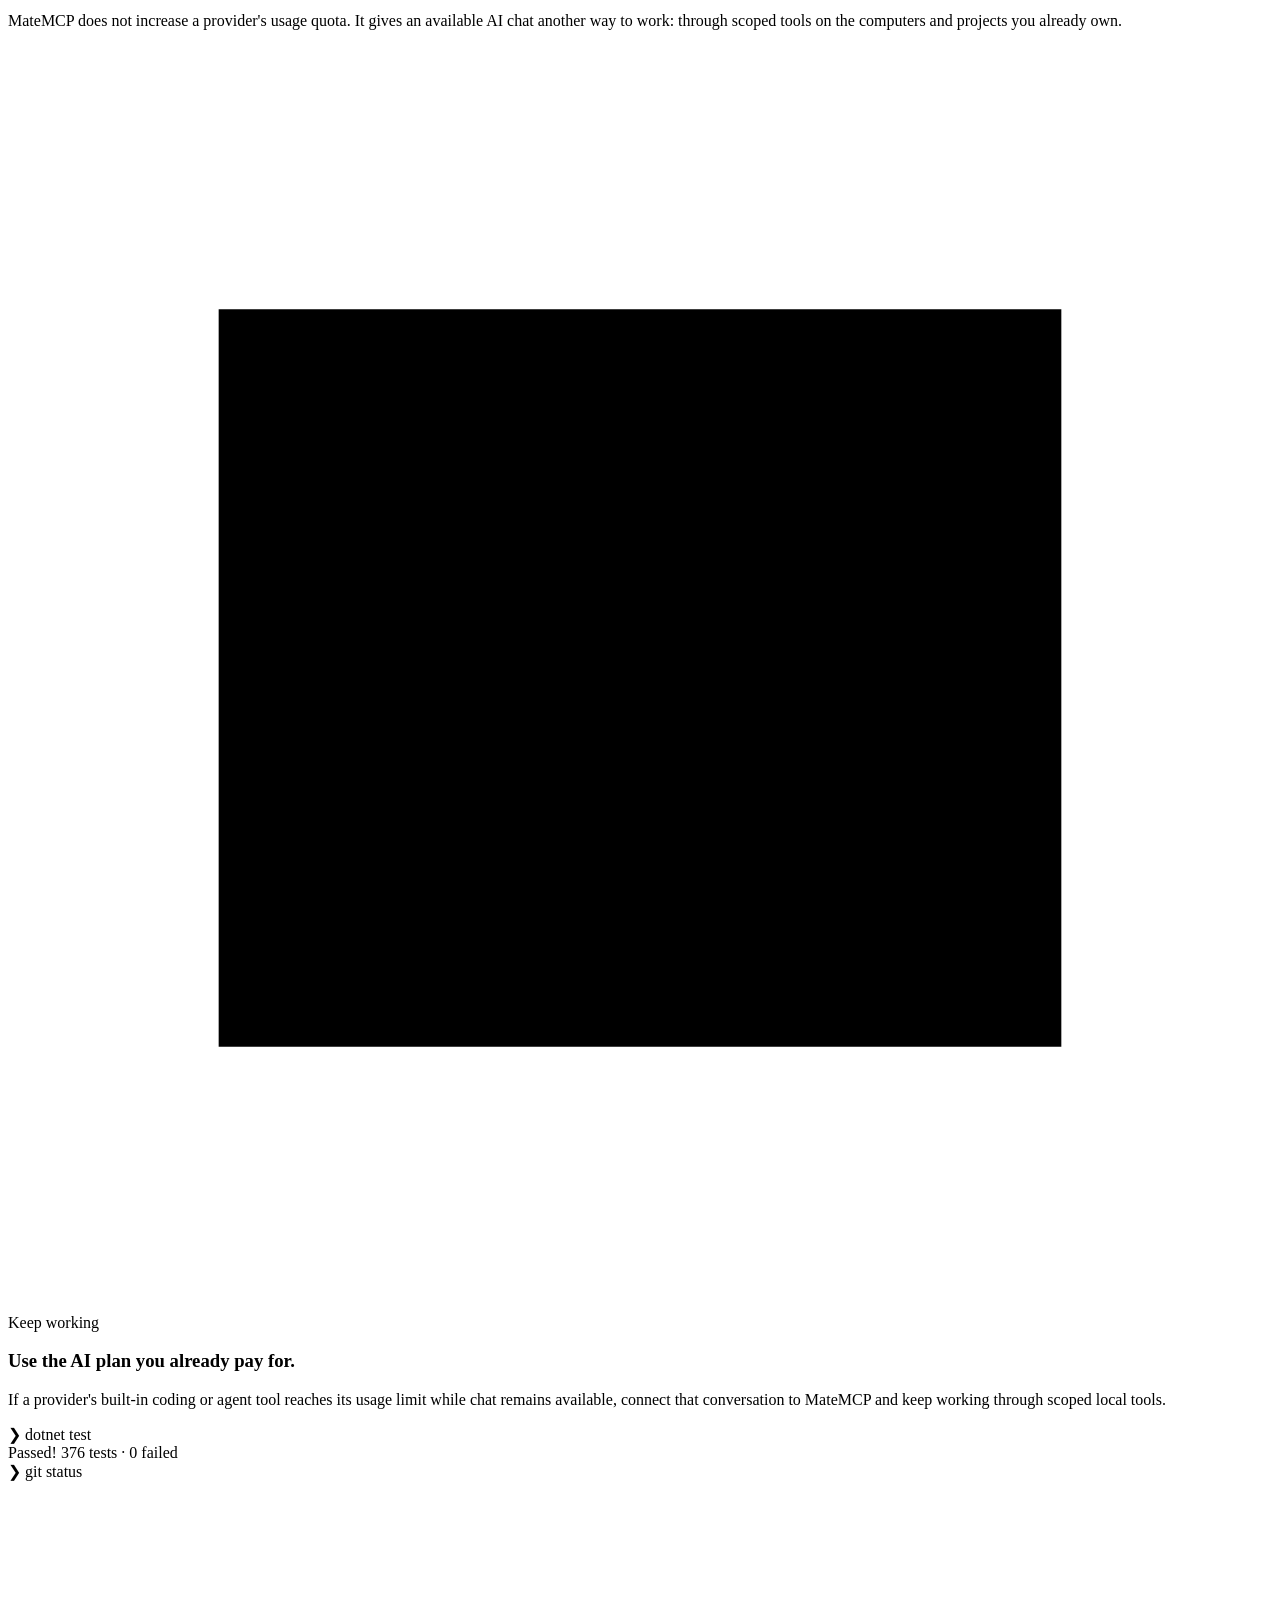
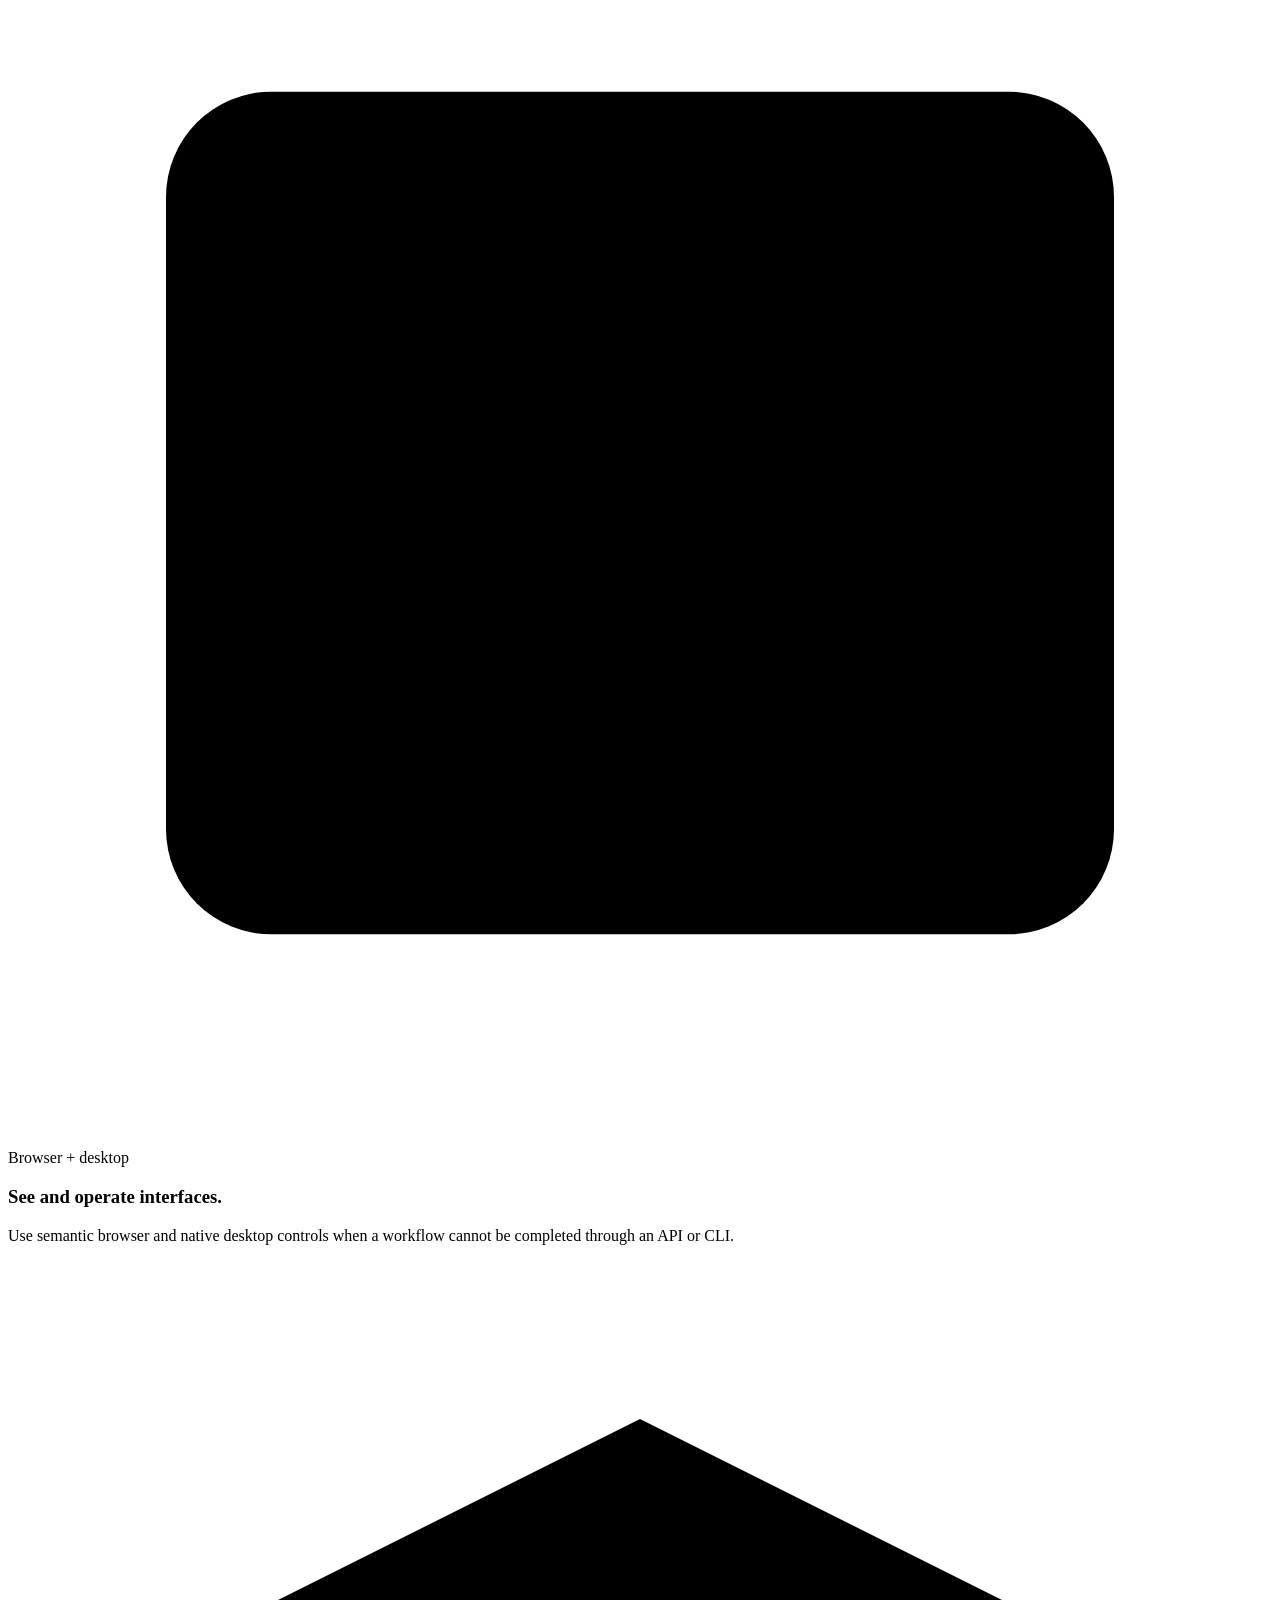
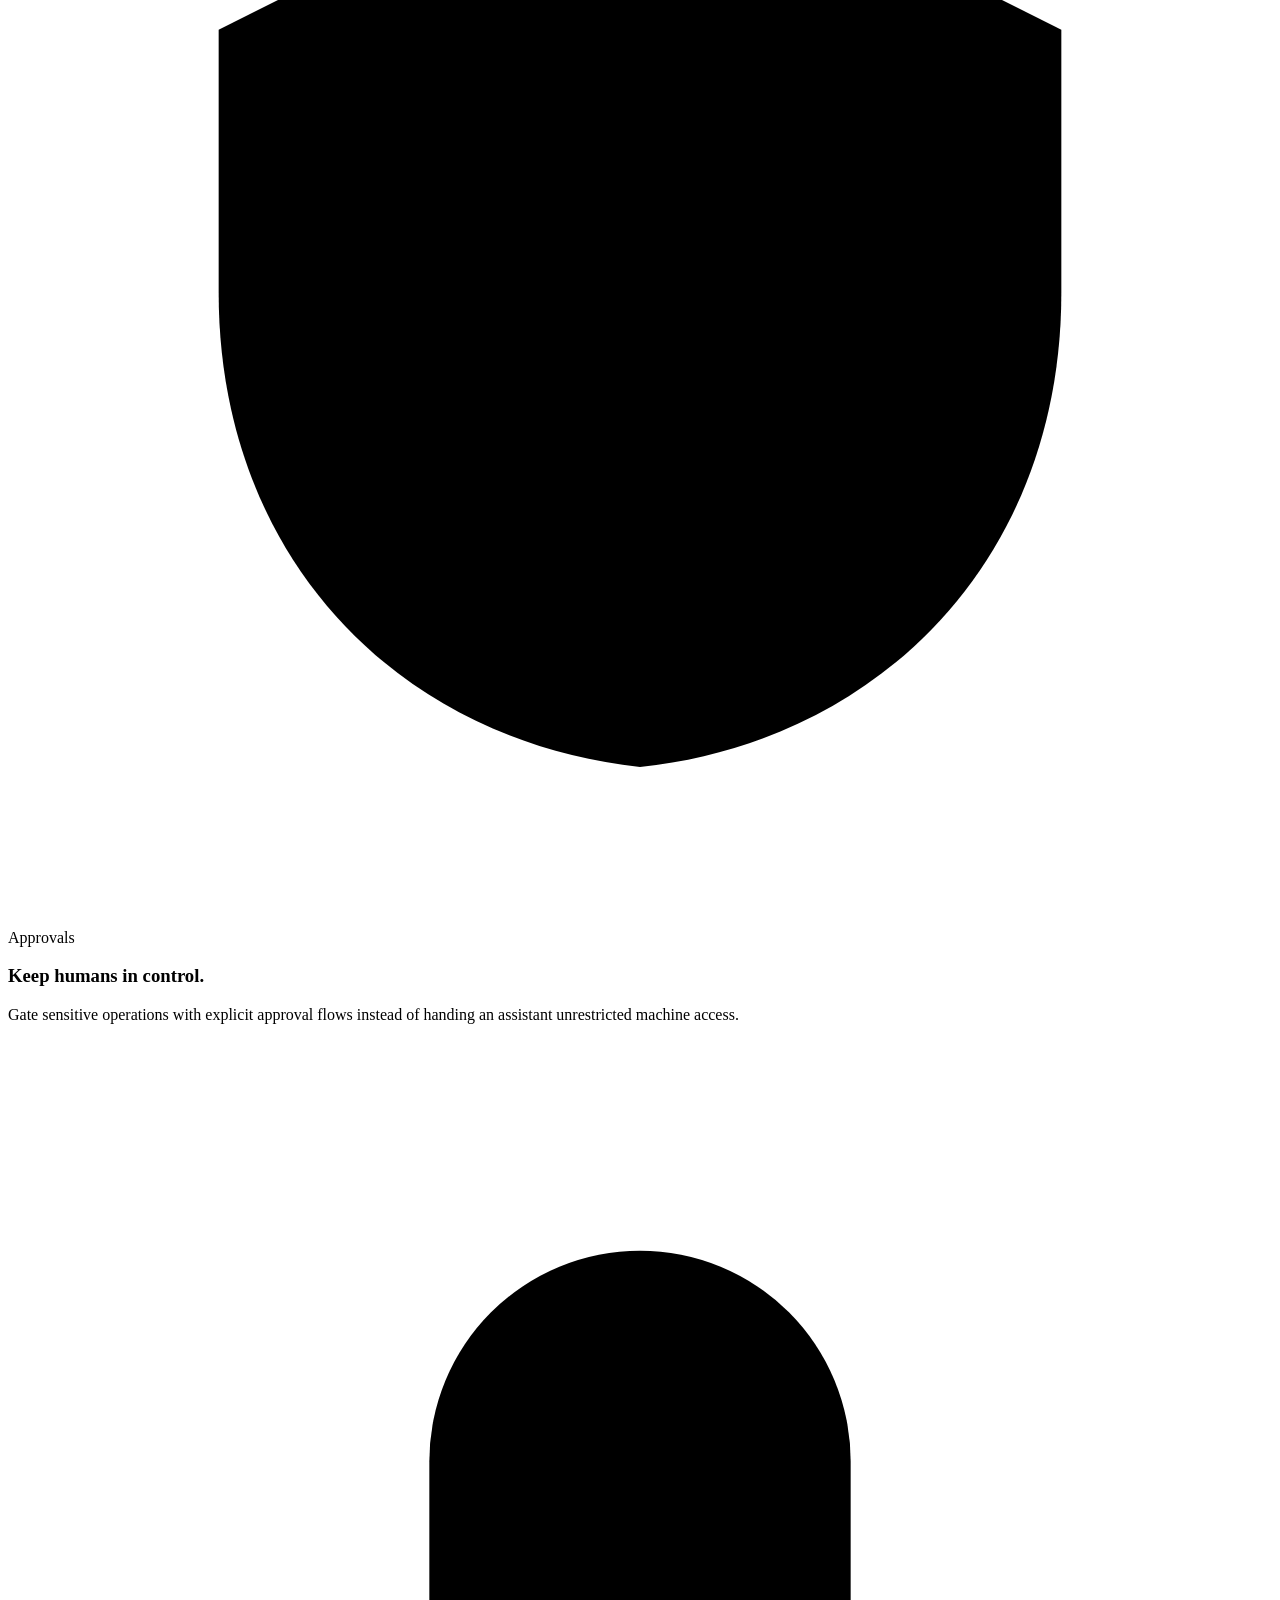
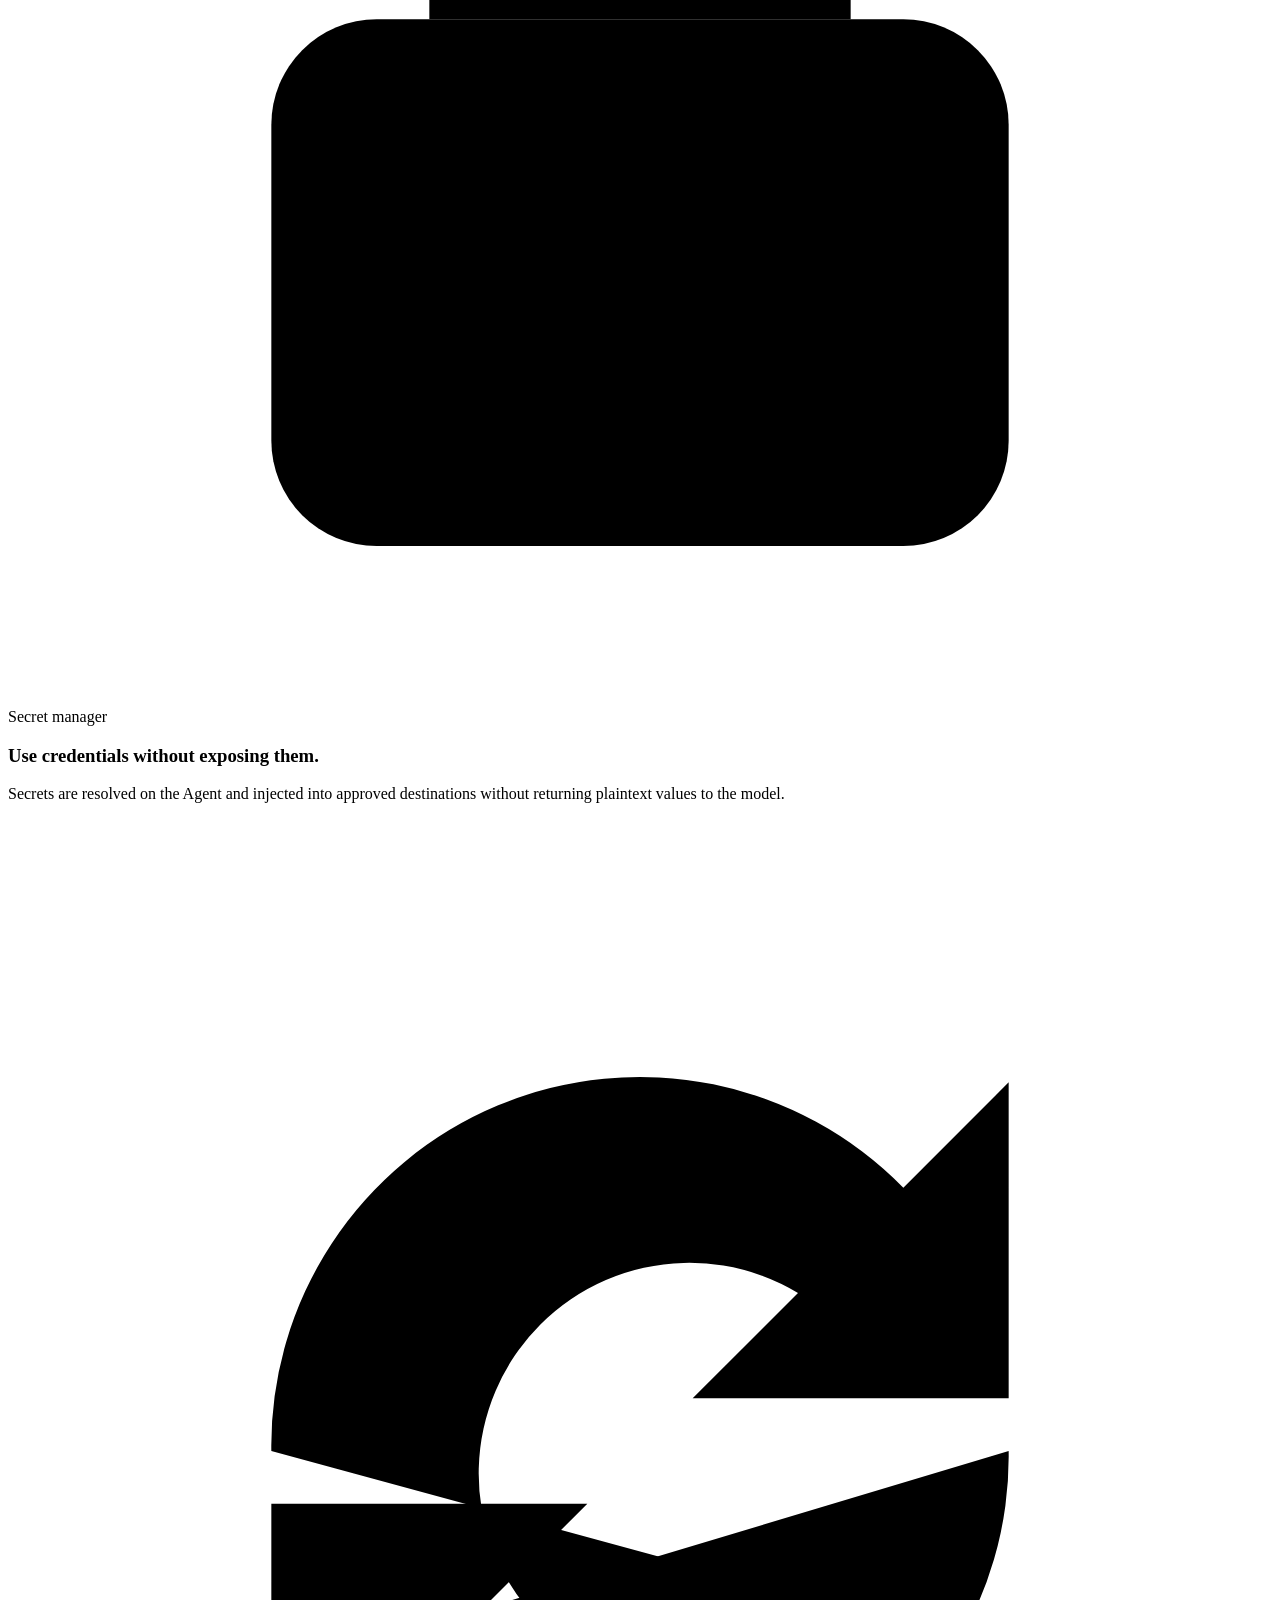
==== commit 48ec5da6: "Disable local account registration" ====
--- a/src/MateMCP.Web/wwwroot/index.html
+++ b/src/MateMCP.Web/wwwroot/index.html
@@ -17,6 +17,7 @@
   <link rel="canonical" href="https://matemcp.com/">
   <link rel="icon" href="/brand/mark.svg" type="image/svg+xml">
   <link rel="stylesheet" href="/site.css">
+  <script src="/analytics.js" defer></script>
   <script src="/site.js" defer></script>
   <title>MateMCP — Keep your AI working on your own computers</title>
 </head>
@@ -41,7 +42,7 @@
         <a href="https://github.com/vrassouli/MateMCP">GitHub</a>
         <div class="nav-actions">
           <a class="button button-ghost button-small" href="https://api.matemcp.com/login">Sign in</a>
-          <a class="button button-primary button-small" href="https://api.matemcp.com/register">Create account</a>
+          <a class="button button-primary button-small" href="https://api.matemcp.com/login">Get started</a>
         </div>
       </nav>
     </div>
@@ -56,7 +57,7 @@
           <h1>Your agent hit a limit? <span class="text-gradient">Keep working.</span></h1>
           <p class="hero-lede">When built-in coding or agent tools hit their usage limits but your AI chat is still available, MateMCP gives that conversation a controlled path to your own computers and projects — so useful work can keep moving.</p>
           <div class="hero-actions">
-            <a class="button button-primary button-large" href="https://api.matemcp.com/register">
+            <a class="button button-primary button-large" href="https://api.matemcp.com/login">
               Get started
               <svg viewBox="0 0 20 20" aria-hidden="true"><path d="M4 10h11m-4-4 4 4-4 4"/></svg>
             </a>
@@ -314,7 +315,7 @@
           <h2>Do not let a built-in agent limit end the session.</h2>
           <p>Connect a device, choose what your AI can access, and continue from the chat you already use — with your machines and your approval rules.</p>
           <div class="hero-actions centered-actions">
-            <a class="button button-primary button-large" href="https://api.matemcp.com/register">Create your account</a>
+            <a class="button button-primary button-large" href="https://api.matemcp.com/login">Get started</a>
             <a class="button button-secondary button-large" href="https://github.com/vrassouli/MateMCP">Explore the source</a>
           </div>
         </div>
@@ -330,10 +331,11 @@
       </div>
       <div class="footer-links">
         <div><strong>Product</strong><a href="#product">Capabilities</a><a href="#security">Security</a><a href="#how-it-works">How it works</a></div>
-        <div><strong>Resources</strong><a href="https://github.com/vrassouli/MateMCP">GitHub</a><a href="https://api.matemcp.com/login">Sign in</a><a href="https://api.matemcp.com/register">Create account</a></div>
+        <div><strong>Resources</strong><a href="https://github.com/vrassouli/MateMCP">GitHub</a><a href="https://api.matemcp.com/login">Sign in</a></div>
+        <div><strong>Legal &amp; support</strong><a href="/privacy">Privacy</a><a href="/terms">Terms</a><a href="/support">Support</a></div>
       </div>
     </div>
     <div class="shell footer-bottom"><span>© <span data-year>2026</span> MateMCP.</span><span>Built for controlled, auditable local execution.</span></div>
   </footer>
 </body>
-</html>
+</html>
